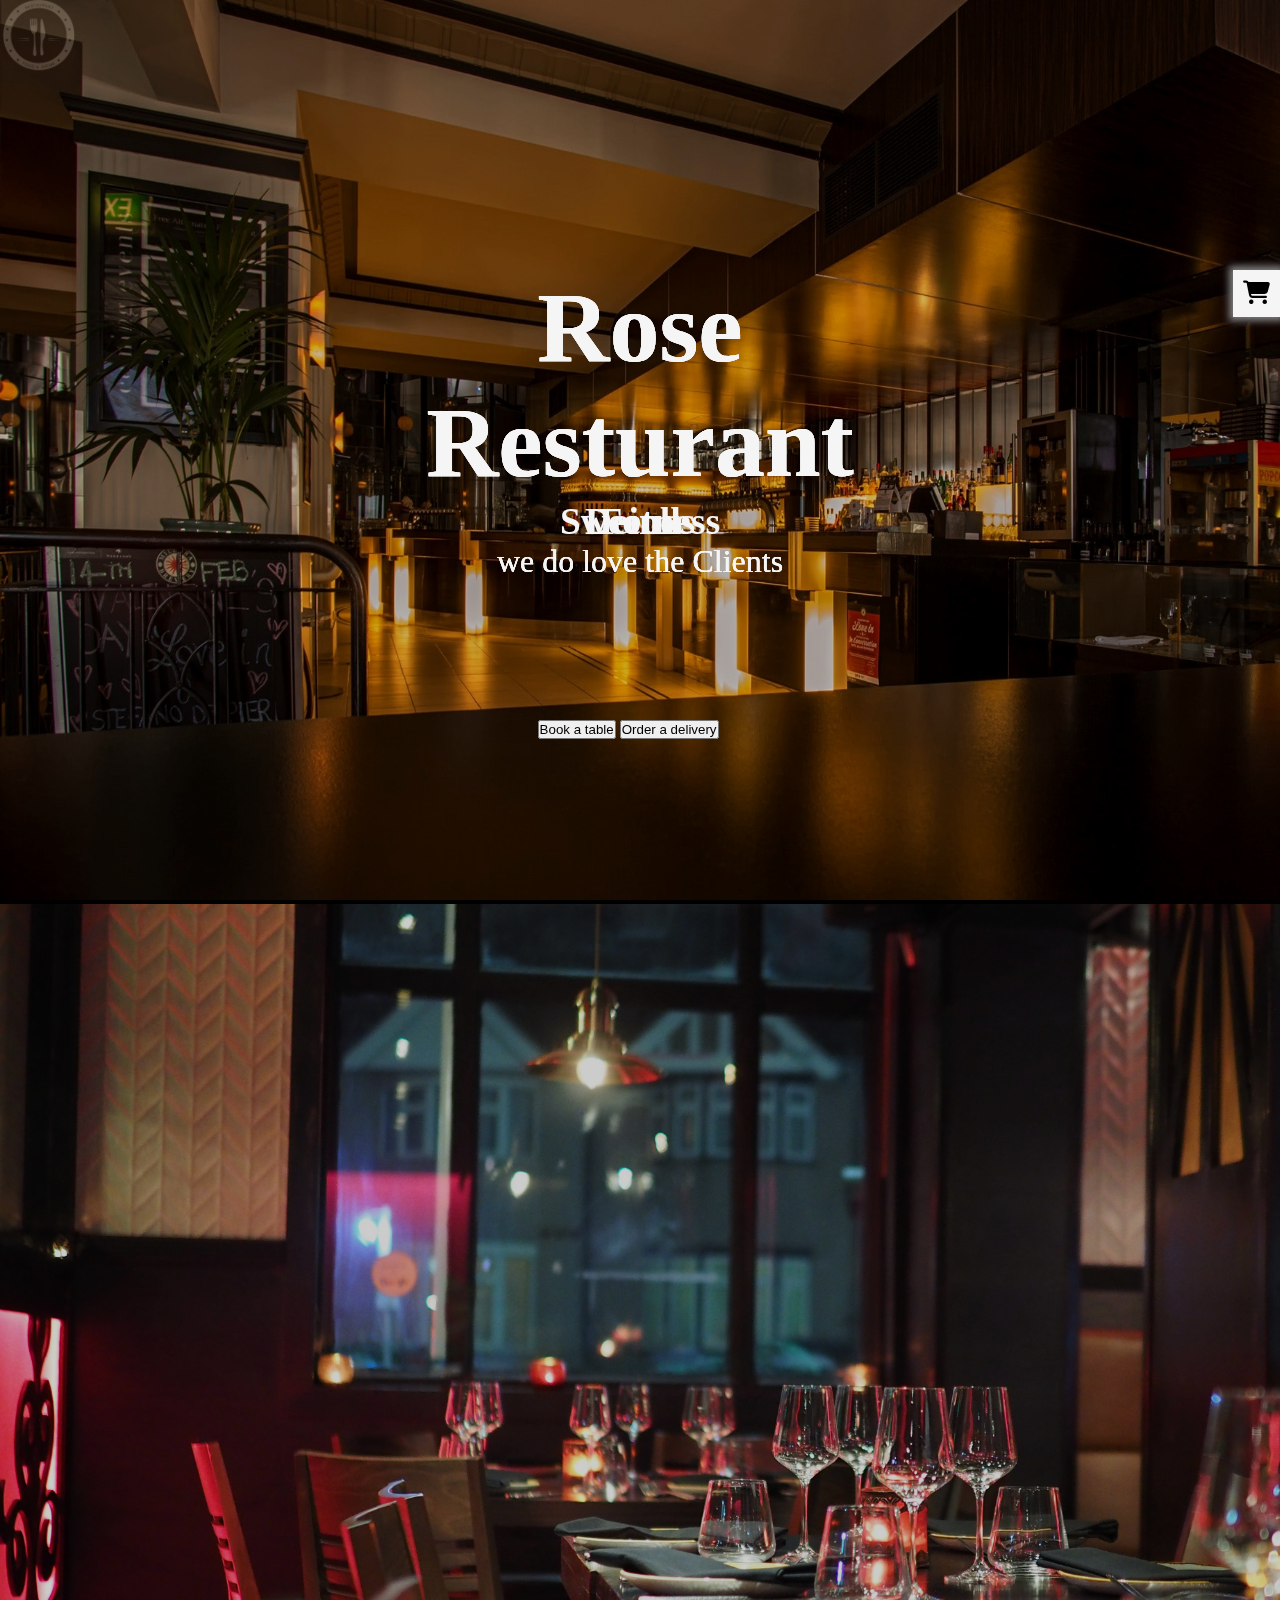
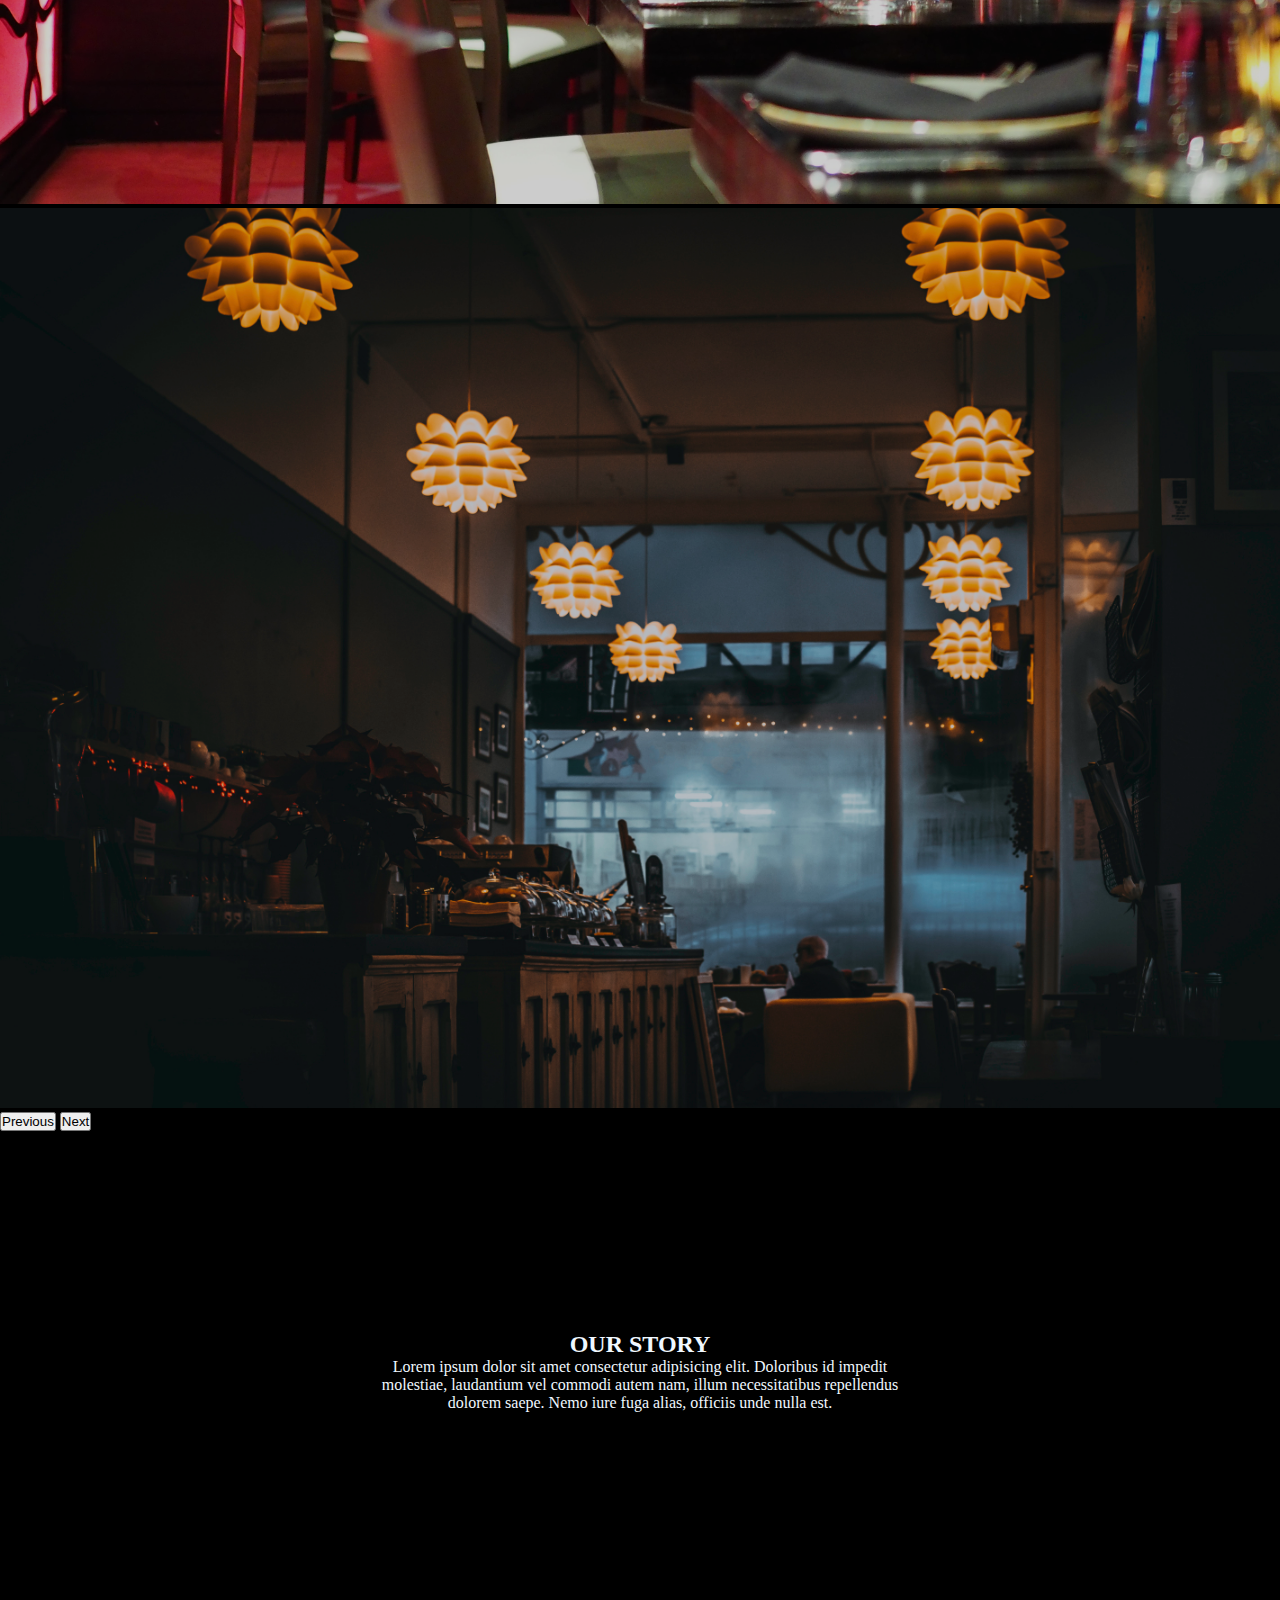
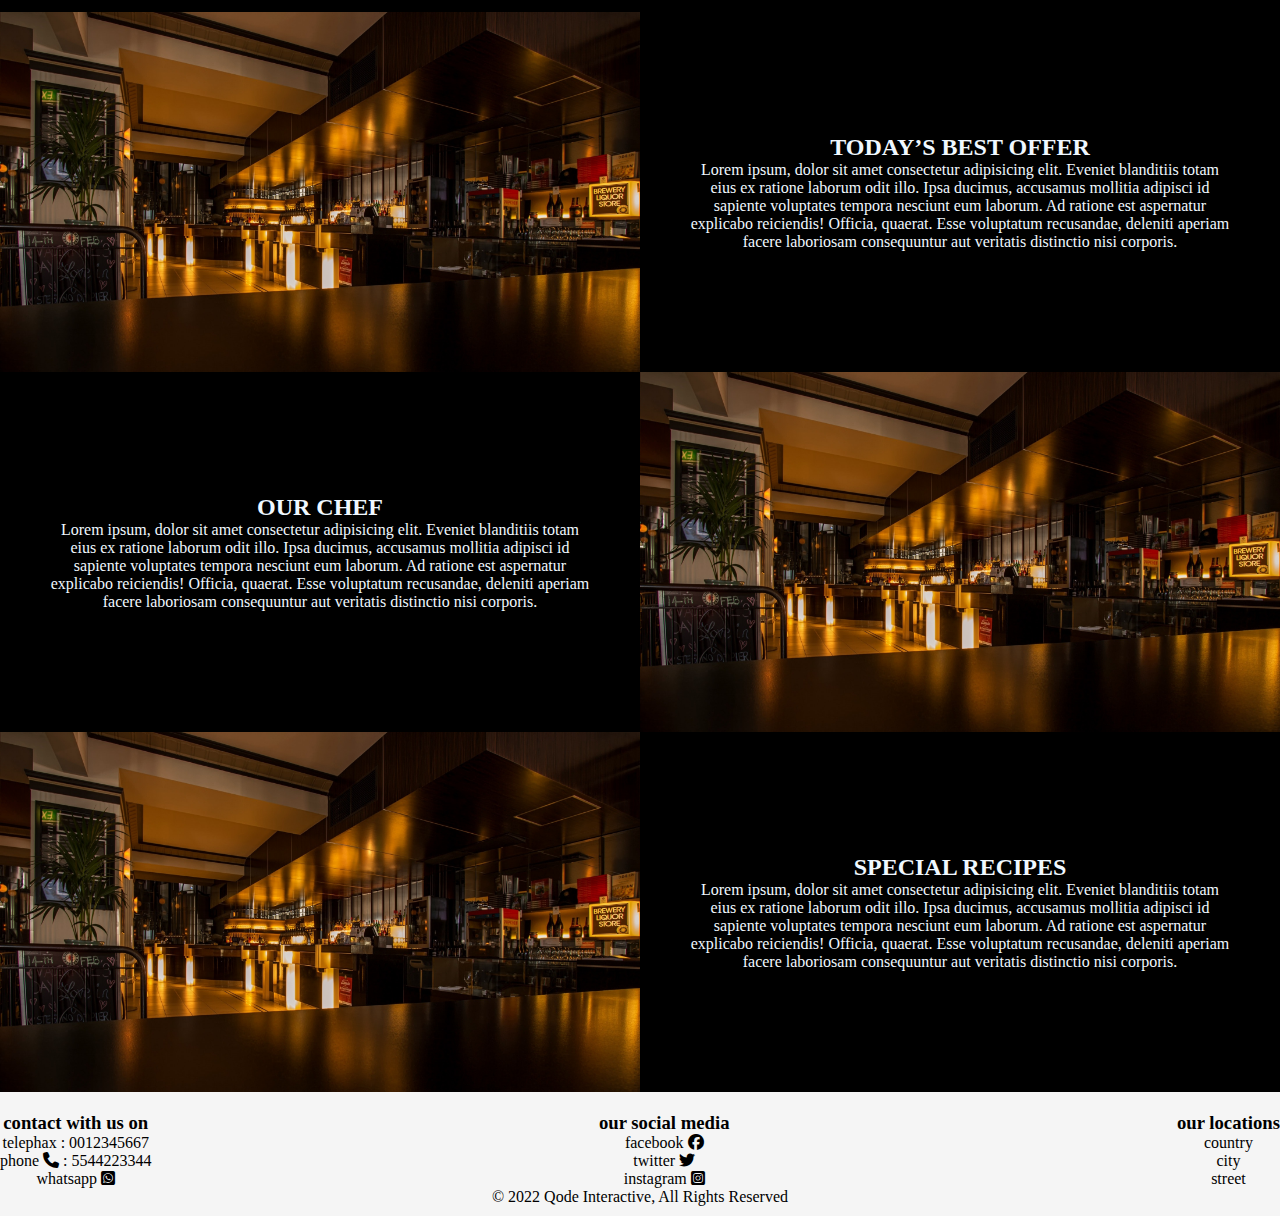
==== index.html @ e4565748 "dessert" ====
<!doctype html>
<html lang="en">
  <head>
    <meta charset="utf-8">
    <meta name="viewport" content="width=device-width, initial-scale=1">
    <title>Resturant</title>
    <link href="https://cdn.jsdelivr.net/npm/bootstrap@5.2.1/dist/css/bootstrap.min.css" rel="stylesheet" integrity="sha384-iYQeCzEYFbKjA/T2uDLTpkwGzCiq6soy8tYaI1GyVh/UjpbCx/TYkiZhlZB6+fzT" crossorigin="anonymous">
    <link rel="stylesheet" href="https://cdnjs.cloudflare.com/ajax/libs/font-awesome/6.2.0/css/all.min.css">
    <link rel="stylesheet" href="assets/css/Home page/style.css">
</head>
  <body>
    <div class="cart">
      <a href="cart.html"> <i class="fa-solid fa-cart-shopping"></i> </a>
      
    </div>
      <nav class="navbar sticky-top navbar-expand-lg bg-light text-dark ">
        <div class="container  ">
          <div class="container-sm d-flex  ">
            <div class="h-l ">
              <img src="images/logo.png" class="logoImg mx-3" alt="">
          <a class="navbar-brand" >Rose Resturant</a>
            </div>
          
          
          <div class="collapse navbar-collapse mx-5" id="navbarSupportedContent">
            <ul class="navbar-nav me-auto mb-2 mb-lg-0">
              <li class="nav-item">
                <a class="nav-link active" aria-current="page" href="#">Home</a>
              </li>
              <li class="nav-item">
                <a class="nav-link active" href="drinks.html">Drinks</a>
              </li>
              <li class="nav-item">
                <a class="nav-link active" href="deeserts.html">Desserts</a>
              </li>
              <li class="nav-item">
                <a class="nav-link active" href="#">Foods</a>
              </li>
            </ul>
            
          </div>
        </div>
        </div>
        
      </nav>
    <header>
      <div id="carouselExampleControls" class="carousel slide " data-bs-ride="carousel">
        <div class="carousel-inner">
          <div class="carousel-item active">
            <img src="assets/images/Home page/1.jpg" class="d-block w-100 header-image" alt="...">
            <div class="slide-p">
              <h2>Rose Resturant</h2>
            <h3>Food</h3>
            <p>we do love the Clients</p>
            </div>
            <form class="d-flex slide-input" >
              <button class="btn btn-dark mx-2 btn-lg mx-3" type="submit">Book a table</button>

              <button class="btn btn-dark btn-lg mx-3" type="submit">Order a delivery</button>
            </form>
            
          </div>
          <div class="carousel-item">
            <img src="assets/images/Home page/2.jpg" class="d-block w-100 header-image" alt="...">
            <div class="slide-p">
              <h2>Rose Resturant</h2>
              <h3>Deinks</h3>
              <p>we do love the Clients</p>
            </div>
            <form class="d-flex slide-input" >
              <button class="btn btn-dark mx-2 btn-lg mx-3" type="submit">Book a table</button>

              <button class="btn btn-dark btn-lg mx-3" type="submit">Order a delivery</button>
            </form>
          </div>
          <div class="carousel-item">
            <img src="assets/images/Home page/3.jpg" class="d-block w-100 header-image" alt="...">
            <div class="slide-p">
              <h2>Rose Resturant</h2>
              <h3>Sweetness</h3>
              <p>we do love the Clients</p>
            </div>
            <form class="d-flex slide-input" >
              <button class="btn btn-dark mx-3 btn-lg" type="submit">Book a table</button>

              <button class="btn btn-dark btn-lg mx-3" type="submit">Order a delivery</button>
            </form>
          </div>
        </div>
        <button class="carousel-control-prev" type="button" data-bs-target="#carouselExampleControls" data-bs-slide="prev">
          <span class="carousel-control-prev-icon" aria-hidden="true"></span>
          <span class="visually-hidden">Previous</span>
        </button>
        <button class="carousel-control-next" type="button" data-bs-target="#carouselExampleControls" data-bs-slide="next">
          <span class="carousel-control-next-icon" aria-hidden="true"></span>
          <span class="visually-hidden">Next</span>
        </button>
      </div>
    </header>
    <div class="about-us">
      <div class="about-us-p">
        <h2>OUR STORY</h2>
        <p>Lorem ipsum dolor sit amet consectetur adipisicing elit. Doloribus id impedit molestiae, laudantium vel commodi autem nam, illum necessitatibus repellendus dolorem saepe. Nemo iure fuga alias, officiis unde nulla est.</p>
      </div>
      <div class="about-us-items">
        <img src="assets/images/Home page/1.jpg" alt="">
        <div class="about-us-items-p">
          <h2>TODAY’S BEST OFFER</h2>
          <p>Lorem ipsum, dolor sit amet consectetur adipisicing elit. Eveniet blanditiis totam eius ex ratione laborum odit illo. Ipsa ducimus, accusamus mollitia adipisci id sapiente voluptates tempora nesciunt eum laborum. Ad ratione est aspernatur explicabo reiciendis! Officia, quaerat. Esse voluptatum recusandae, deleniti aperiam facere laboriosam consequuntur aut veritatis distinctio nisi corporis.</p>
        </div>
      </div>
      <div class="about-us-items">
        <div class="about-us-items-p">
          <h2>OUR CHEF</h2>
          <p>Lorem ipsum, dolor sit amet consectetur adipisicing elit. Eveniet blanditiis totam eius ex ratione laborum odit illo. Ipsa ducimus, accusamus mollitia adipisci id sapiente voluptates tempora nesciunt eum laborum. Ad ratione est aspernatur explicabo reiciendis! Officia, quaerat. Esse voluptatum recusandae, deleniti aperiam facere laboriosam consequuntur aut veritatis distinctio nisi corporis.</p>
        </div>
        <img src="assets/images/Home page/1.jpg" alt=""> 
      </div>
      <div class="about-us-items">
        <img src="assets/images/Home page/1.jpg" alt="">
        <div class="about-us-items-p">
          <h2>SPECIAL RECIPES</h2>
          <p>Lorem ipsum, dolor sit amet consectetur adipisicing elit. Eveniet blanditiis totam eius ex ratione laborum odit illo. Ipsa ducimus, accusamus mollitia adipisci id sapiente voluptates tempora nesciunt eum laborum. Ad ratione est aspernatur explicabo reiciendis! Officia, quaerat. Esse voluptatum recusandae, deleniti aperiam facere laboriosam consequuntur aut veritatis distinctio nisi corporis.</p>
        </div>
      </div>
      </div>
    </div>
    <footer class=" ">
      <div class="footer bg-light text-dark container-sm">
        <div class="our-info">
          <div class="contact-with">
            <ul>
              <h3>contact with us on</h3>
              <li>telephax : 0012345667  </li>
              <li>phone <i class="fa-solid fa-phone"></i> : 5544223344  </li>
              <li>whatsapp <i class="fa-brands fa-square-whatsapp"></i></li>
            </ul>
          </div>
          <div class="social-media">
             <h3>our social media</h3>
          <ul>
            <li> <a href="#">facebook <i class="fa-brands fa-facebook"></i> </a> </i></li>
            <li> <a href="#"> twitter <i class="fa-brands fa-twitter"></i> </a> </li>
            <li> <a href="#">instagram <i class="fa-brands fa-square-instagram"></i></a></li>
            
          </ul>
          </div>
  
          <div class="location">
            <h3>our locations</h3>
         <ul>
           <li>country</li>
           <li>city</li>
           <li>street</li>
         </ul>
         </div>
        </div>
        <div class="copy-rights">
          <p>&#169; 2022 Qode Interactive, All Rights Reserved</p>
        </div>
      </div>
      
    </footer>
    <script src="https://cdn.jsdelivr.net/npm/bootstrap@5.2.1/dist/js/bootstrap.bundle.min.js" integrity="sha384-u1OknCvxWvY5kfmNBILK2hRnQC3Pr17a+RTT6rIHI7NnikvbZlHgTPOOmMi466C8" crossorigin="anonymous"></script>
    <script src="assets/js/Home page/main.js"></script>
  </body>
</html>
---- assets/css/Home page/style.css ----
*{
    margin: 0;
    padding: 0;
   
}
ul {
    list-style-type: none;
}
body{
    background-color: black;
    color: aliceblue;
}
a{
    color: black;
    text-decoration: none;
}
a:hover{
    color: gray;
}
/* cart */
.cart{
    background-color:  whitesmoke;
    color:black ;
    font-size:x-large;
    position: fixed;
    top: 30%;
    right: 0%;
    z-index: 9999;
    box-shadow: 0px 0px 7px 4px gray;
    padding: 10px;
}

/* navbar  */
.logoImg{
    width: 6%;
}
.navbar{
    position: fixed;
    width: 100%;
}
.h-l{
    height: 70px;
    display: flex;
    align-items: center;
    font-size: 100px;
}
.navbar-brand{
    font-size: 35px;
}
.collapse{
    font-size: 20px;
}
/* header */
.header-image{
    background-size: cover;
    background-repeat: no-repeat;
    height: 100vh;
    opacity: .8;
}


.slide-p{
    position: absolute;
    top: 30%;
    left: 25%;
    width: 50%;
    text-align: center;
    font-size: xx-large;
    color:whitesmoke;
    
}
.slide-p h2{
    font-size: 100px;
}
.slide-input{
    position: absolute;
    top: 80%;
    left: 42%;
    
}
/* about us  */
.about-us-p{
    margin: 200px;
    display: flex;
    text-align: center;
    align-items: center;
    flex-direction: column;
}
.about-us-p p{
    width: 60%;
}
.about-us-items{
    display: flex;
    align-items: center;
    
    
}
.about-us-items img{
    width: 50%;
}
.about-us-items-p{
    width: 50%;
    text-align: center;
    padding-left: 50px;
    padding-right: 50px;
}
/* footer */
footer{
    background-color:whitesmoke;
    color: black;
    
}
.our-info{
    
    padding-top: 20px;
    display: flex;
    justify-content: space-between;
    text-align: center;

    
}
.copy-rights{
    text-align: center;
}
.copy-rights p{
    margin-bottom: 0rem;
    padding-bottom: 10px;
}
/* cart */
.cart-body{
    background-color: white;
    color: black;
   
}
.cart-header{
    display: flex;
    align-items: center;
    margin-top: 20px;
}
.head-page{
    text-align: center;

    
}
.your-order{
    background-color: rgb(238, 238, 238);
    width: 50%;
}
.price-pay{
    width: 50%;
}
.cart-back{
    font-size: xx-large;
    padding-right: 10px;
} 
.pay-way1 p{
margin: 0%;
margin-left: 3px;
}
.order-items{
    width: 50%;
    
}
.orderItem img{
width: 50%;
}
.orderItem p {
    width: 35%;
}

.orderItem {
    display: flex;
    flex-direction: column;
    align-items: center;
    border: 1px solid rgb(248, 248, 248);
    background-color: rgb(227, 227, 227);
    border-radius: 3%;
    margin-bottom: 15px;
    align-items: center;
}
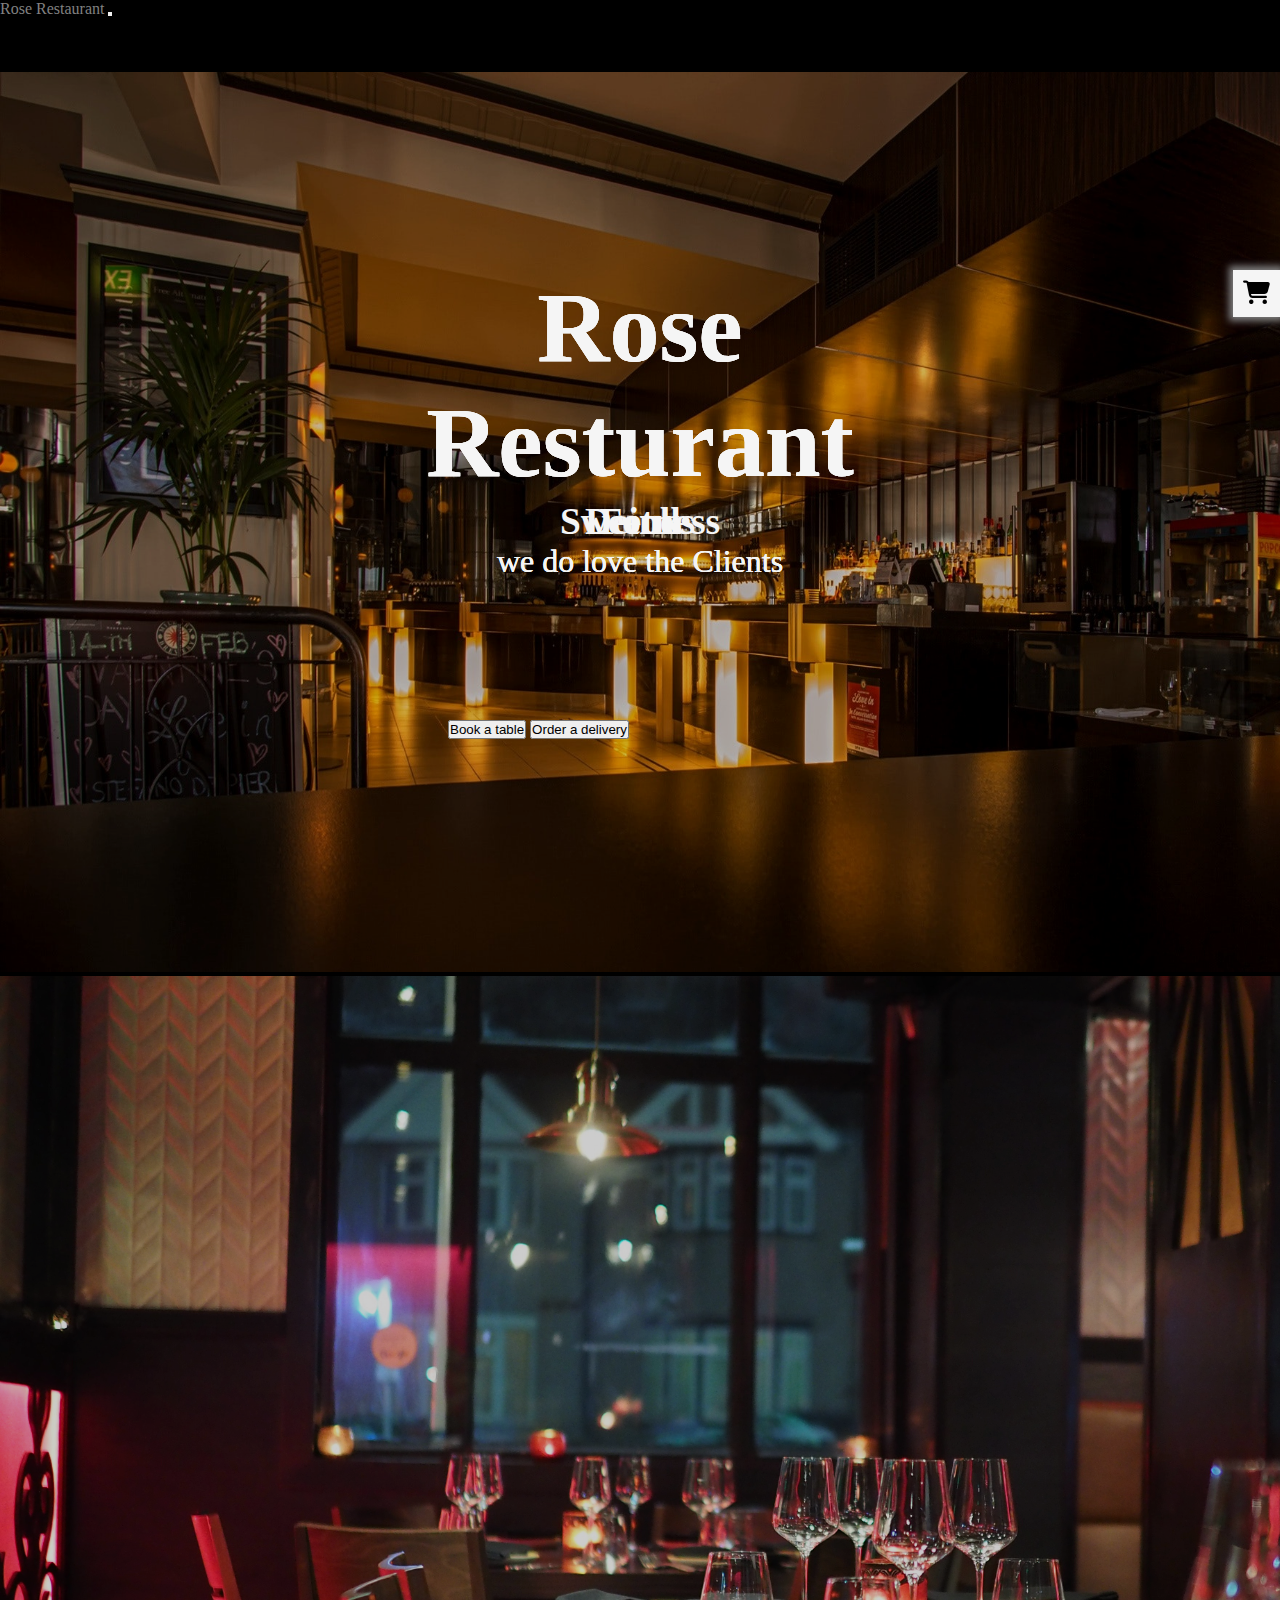
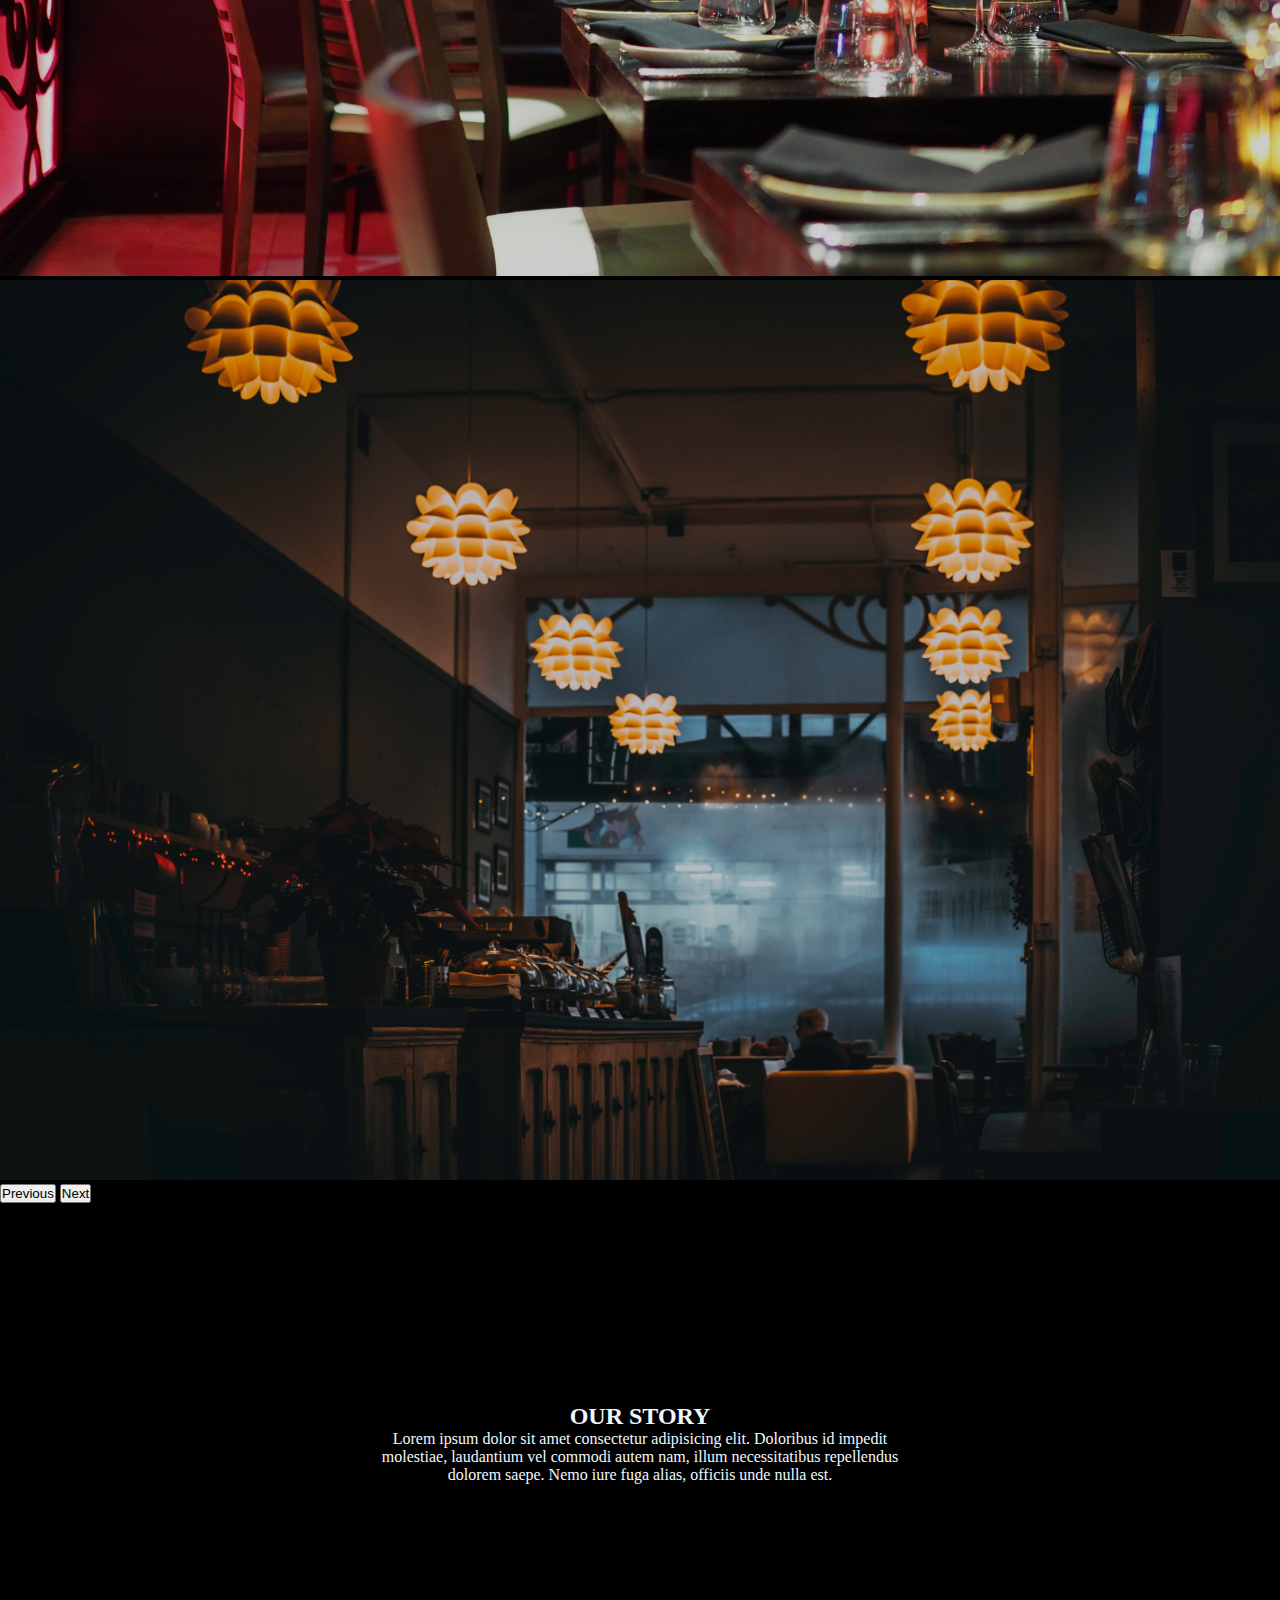
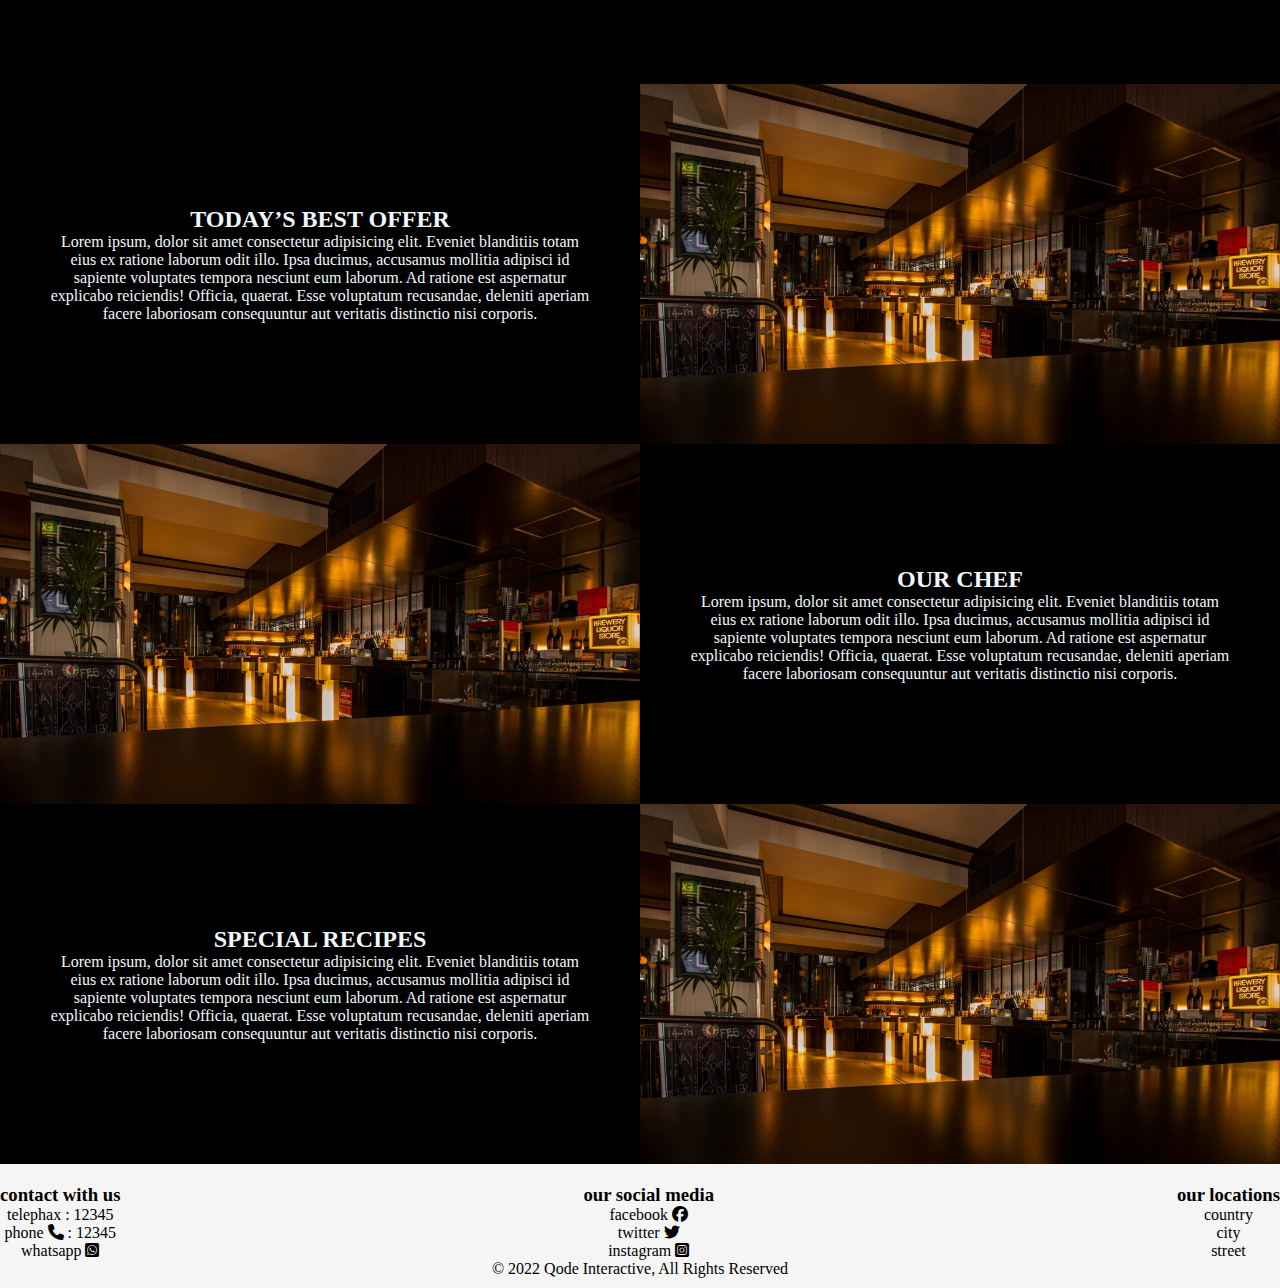
==== commit 71e3e274: "fixed home paje" ====
--- a/index.html
+++ b/index.html
@@ -13,36 +13,32 @@
       <a href="cart.html"> <i class="fa-solid fa-cart-shopping"></i> </a>
       
     </div>
-      <nav class="navbar sticky-top navbar-expand-lg bg-light text-dark ">
-        <div class="container  ">
-          <div class="container-sm d-flex  ">
-            <div class="h-l ">
-              <img src="images/logo.png" class="logoImg mx-3" alt="">
-          <a class="navbar-brand" >Rose Resturant</a>
-            </div>
-          
-          
-          <div class="collapse navbar-collapse mx-5" id="navbarSupportedContent">
-            <ul class="navbar-nav me-auto mb-2 mb-lg-0">
-              <li class="nav-item">
-                <a class="nav-link active" aria-current="page" href="#">Home</a>
-              </li>
-              <li class="nav-item">
-                <a class="nav-link active" href="drinks.html">Drinks</a>
-              </li>
-              <li class="nav-item">
-                <a class="nav-link active" href="deeserts.html">Desserts</a>
-              </li>
-              <li class="nav-item">
-                <a class="nav-link active" href="#">Foods</a>
-              </li>
-            </ul>
-            
+    <nav class="navbar navbar-expand-lg fixed-top bg-light">
+      <div class="container">
+        <a class="navbar-brand" href="#">Rose Restaurant</a>
+        <button class="navbar-toggler  " type="button" data-bs-toggle="collapse" data-bs-target="#navbarSupportedContent" aria-controls="navbarSupportedContent" aria-expanded="false" aria-label="Toggle navigation">
+          <div class="navbar-toggler-myicon">
+            <span class="line"></span>
+            <span class="line"></span>
+            <span class="line"></span>
           </div>
+        </button>
+        <div class="collapse navbar-collapse" id="navbarSupportedContent">
+          <ul class="navbar-nav ms-auto mb-2 mb-lg-0">
+            <li class="nav-item">
+              <a class="nav-link active" aria-current="page" href="drinks.html">Drinks</a>
+            </li>
+            <li class="nav-item">
+              <a class="nav-link active" aria-current="page" href="#">Food</a>
+            </li>
+            <li class="nav-item">
+              <a class="nav-link active" aria-current="page" href="#">Dessert</a>
+            </li>
+          </ul>
         </div>
-        </div>
+      </div>
+    </nav>
         
-      </nav>
     <header>
       <div id="carouselExampleControls" class="carousel slide " data-bs-ride="carousel">
         <div class="carousel-inner">
@@ -50,13 +46,13 @@
             <img src="assets/images/Home page/1.jpg" class="d-block w-100 header-image" alt="...">
             <div class="slide-p">
               <h2>Rose Resturant</h2>
-            <h3>Food</h3>
-            <p>we do love the Clients</p>
+              <h3>Food</h3>
+              <p>we do love the Clients</p>
             </div>
             <form class="d-flex slide-input" >
-              <button class="btn btn-dark mx-2 btn-lg mx-3" type="submit">Book a table</button>
+              <button class="btn btn-warning mx-2 btn-lg mx-3 slideBtn" type="submit">Book a table</button>
 
-              <button class="btn btn-dark btn-lg mx-3" type="submit">Order a delivery</button>
+              <button class="btn btn-warning btn-lg mx-3 slideBtn" type="submit">Order a delivery</button>
             </form>
             
           </div>
@@ -68,9 +64,9 @@
               <p>we do love the Clients</p>
             </div>
             <form class="d-flex slide-input" >
-              <button class="btn btn-dark mx-2 btn-lg mx-3" type="submit">Book a table</button>
+              <button class="btn btn-warning mx-2 btn-lg mx-3 slideBtn" type="submit">Book a table</button>
 
-              <button class="btn btn-dark btn-lg mx-3" type="submit">Order a delivery</button>
+              <button class="btn btn-warning btn-lg mx-3 slideBtn" type="submit">Order a delivery</button>
             </form>
           </div>
           <div class="carousel-item">
@@ -81,9 +77,9 @@
               <p>we do love the Clients</p>
             </div>
             <form class="d-flex slide-input" >
-              <button class="btn btn-dark mx-3 btn-lg" type="submit">Book a table</button>
+              <button class="btn btn-warning mx-3 btn-lg slideBtn" type="submit">Book a table</button>
 
-              <button class="btn btn-dark btn-lg mx-3" type="submit">Order a delivery</button>
+              <button class="btn btn-warning btn-lg mx-3 slideBtn" type="submit">Order a delivery</button>
             </form>
           </div>
         </div>
@@ -97,43 +93,52 @@
         </button>
       </div>
     </header>
-    <div class="about-us">
+
+    <section>
+
+    </section>
+
+    <section class="about-us">
       <div class="about-us-p">
         <h2>OUR STORY</h2>
         <p>Lorem ipsum dolor sit amet consectetur adipisicing elit. Doloribus id impedit molestiae, laudantium vel commodi autem nam, illum necessitatibus repellendus dolorem saepe. Nemo iure fuga alias, officiis unde nulla est.</p>
       </div>
       <div class="about-us-items">
-        <img src="assets/images/Home page/1.jpg" alt="">
+        
         <div class="about-us-items-p">
           <h2>TODAY’S BEST OFFER</h2>
           <p>Lorem ipsum, dolor sit amet consectetur adipisicing elit. Eveniet blanditiis totam eius ex ratione laborum odit illo. Ipsa ducimus, accusamus mollitia adipisci id sapiente voluptates tempora nesciunt eum laborum. Ad ratione est aspernatur explicabo reiciendis! Officia, quaerat. Esse voluptatum recusandae, deleniti aperiam facere laboriosam consequuntur aut veritatis distinctio nisi corporis.</p>
+          
         </div>
+        <img src="assets/images/Home page/1.jpg" alt="">
       </div>
-      <div class="about-us-items">
+      <div class="about-us-items our-chef">
         <div class="about-us-items-p">
           <h2>OUR CHEF</h2>
           <p>Lorem ipsum, dolor sit amet consectetur adipisicing elit. Eveniet blanditiis totam eius ex ratione laborum odit illo. Ipsa ducimus, accusamus mollitia adipisci id sapiente voluptates tempora nesciunt eum laborum. Ad ratione est aspernatur explicabo reiciendis! Officia, quaerat. Esse voluptatum recusandae, deleniti aperiam facere laboriosam consequuntur aut veritatis distinctio nisi corporis.</p>
         </div>
         <img src="assets/images/Home page/1.jpg" alt=""> 
       </div>
-      <div class="about-us-items">
-        <img src="assets/images/Home page/1.jpg" alt="">
+      <div class="about-us-items ">
+        
         <div class="about-us-items-p">
           <h2>SPECIAL RECIPES</h2>
           <p>Lorem ipsum, dolor sit amet consectetur adipisicing elit. Eveniet blanditiis totam eius ex ratione laborum odit illo. Ipsa ducimus, accusamus mollitia adipisci id sapiente voluptates tempora nesciunt eum laborum. Ad ratione est aspernatur explicabo reiciendis! Officia, quaerat. Esse voluptatum recusandae, deleniti aperiam facere laboriosam consequuntur aut veritatis distinctio nisi corporis.</p>
+          
         </div>
+        <img src="assets/images/Home page/1.jpg" alt="">
       </div>
-      </div>
+      </section>
     </div>
     <footer class=" ">
       <div class="footer bg-light text-dark container-sm">
         <div class="our-info">
           <div class="contact-with">
             <ul>
-              <h3>contact with us on</h3>
-              <li>telephax : 0012345667  </li>
-              <li>phone <i class="fa-solid fa-phone"></i> : 5544223344  </li>
-              <li>whatsapp <i class="fa-brands fa-square-whatsapp"></i></li>
+              <h3>contact with us</h3>
+              <li>telephax : 12345  </li>
+              <li>phone <i class="fa-solid fa-phone"></i> : 12345  </li>
+              <li> <a href="#">whatsapp <i class="fa-brands fa-square-whatsapp"></i></a>  </li>
             </ul>
           </div>
           <div class="social-media">
@@ -158,8 +163,6 @@
         <div class="copy-rights">
           <p>&#169; 2022 Qode Interactive, All Rights Reserved</p>
         </div>
-      </div>
-      
     </footer>
     <script src="https://cdn.jsdelivr.net/npm/bootstrap@5.2.1/dist/js/bootstrap.bundle.min.js" integrity="sha384-u1OknCvxWvY5kfmNBILK2hRnQC3Pr17a+RTT6rIHI7NnikvbZlHgTPOOmMi466C8" crossorigin="anonymous"></script>
     <script src="assets/js/Home page/main.js"></script>
--- a/assets/css/Home page/style.css
+++ b/assets/css/Home page/style.css
@@ -15,7 +15,7 @@
     text-decoration: none;
 }
 a:hover{
-    color: gray;
+    color:gray;
 }
 /* cart */
 .cart{
@@ -31,24 +31,8 @@
 }
 
 /* navbar  */
-.logoImg{
-    width: 6%;
-}
-.navbar{
-    position: fixed;
-    width: 100%;
-}
-.h-l{
-    height: 70px;
-    display: flex;
-    align-items: center;
-    font-size: 100px;
-}
-.navbar-brand{
-    font-size: 35px;
-}
-.collapse{
-    font-size: 20px;
+.navbar-toggler{
+    color: black;
 }
 /* header */
 .header-image{
@@ -94,6 +78,9 @@
     align-items: center;
     
     
+}
+.our-chef{
+    flex-direction: row-reverse;
 }
 .about-us-items img{
     width: 50%;
@@ -179,3 +166,100 @@
     align-items: center;
 }
 
+/* media query */
+
+@media  screen and (min-width :320px) and (max-width:480px)  {
+    /* header */
+    .slide-p{
+        font-size: large;
+        top: 43%;
+    }
+    .slide-p h2{
+        font-size: x-large;
+    }
+    .slide-input{
+        left: 13%;
+        
+    }
+    .slideBtn{
+        font-size: small;
+        
+    }
+    /* end header */
+
+    /* start about us  */
+    .about-us-p{
+        width: 100%;
+        margin-left: 0px;
+    }
+    .about-us-items{
+        width: 100%;
+        display: block;
+    }
+    .about-us-items-p{
+        width: 100%;
+        padding: 0px;
+        margin: 0px;
+
+    }
+    .about-us-items img{
+        width: 100%;
+        padding: 0px;
+        margin: 0px;
+    }
+    /* end header  */
+    /* footer */
+
+    footer h3{
+        font-size: medium;
+    }
+    footer ul{
+        font-size: small;
+        padding: 0px;
+    }
+
+    .contact-with{
+        width: 33%;
+    }
+    .contact-with h3{
+        width: 100%;
+    }
+    .contact-with ul{
+        margin: 0px;
+        padding: 0px;
+       }
+    .social-media{
+        width: 33%;
+    }
+    .location{
+        width: 33%;
+    }
+}
+
+@media  screen and (min-width :481px) and (max-width:834px){
+    /* header */
+    .slide-p{
+        top: 40%;
+    }
+    
+    .slide-p h2{
+        font-size: 55px;
+    }
+    .slide-input{
+        left: 25%;
+    }
+    /* end header */
+
+    /* start about us  */
+    .about-us-p{
+        margin: 100px;
+    }
+    /* end about us  */ 
+}
+
+@media  screen and (min-width :831px) and (max-width:1280px){
+    .slide-input{
+        left: 35%;
+    }
+
+}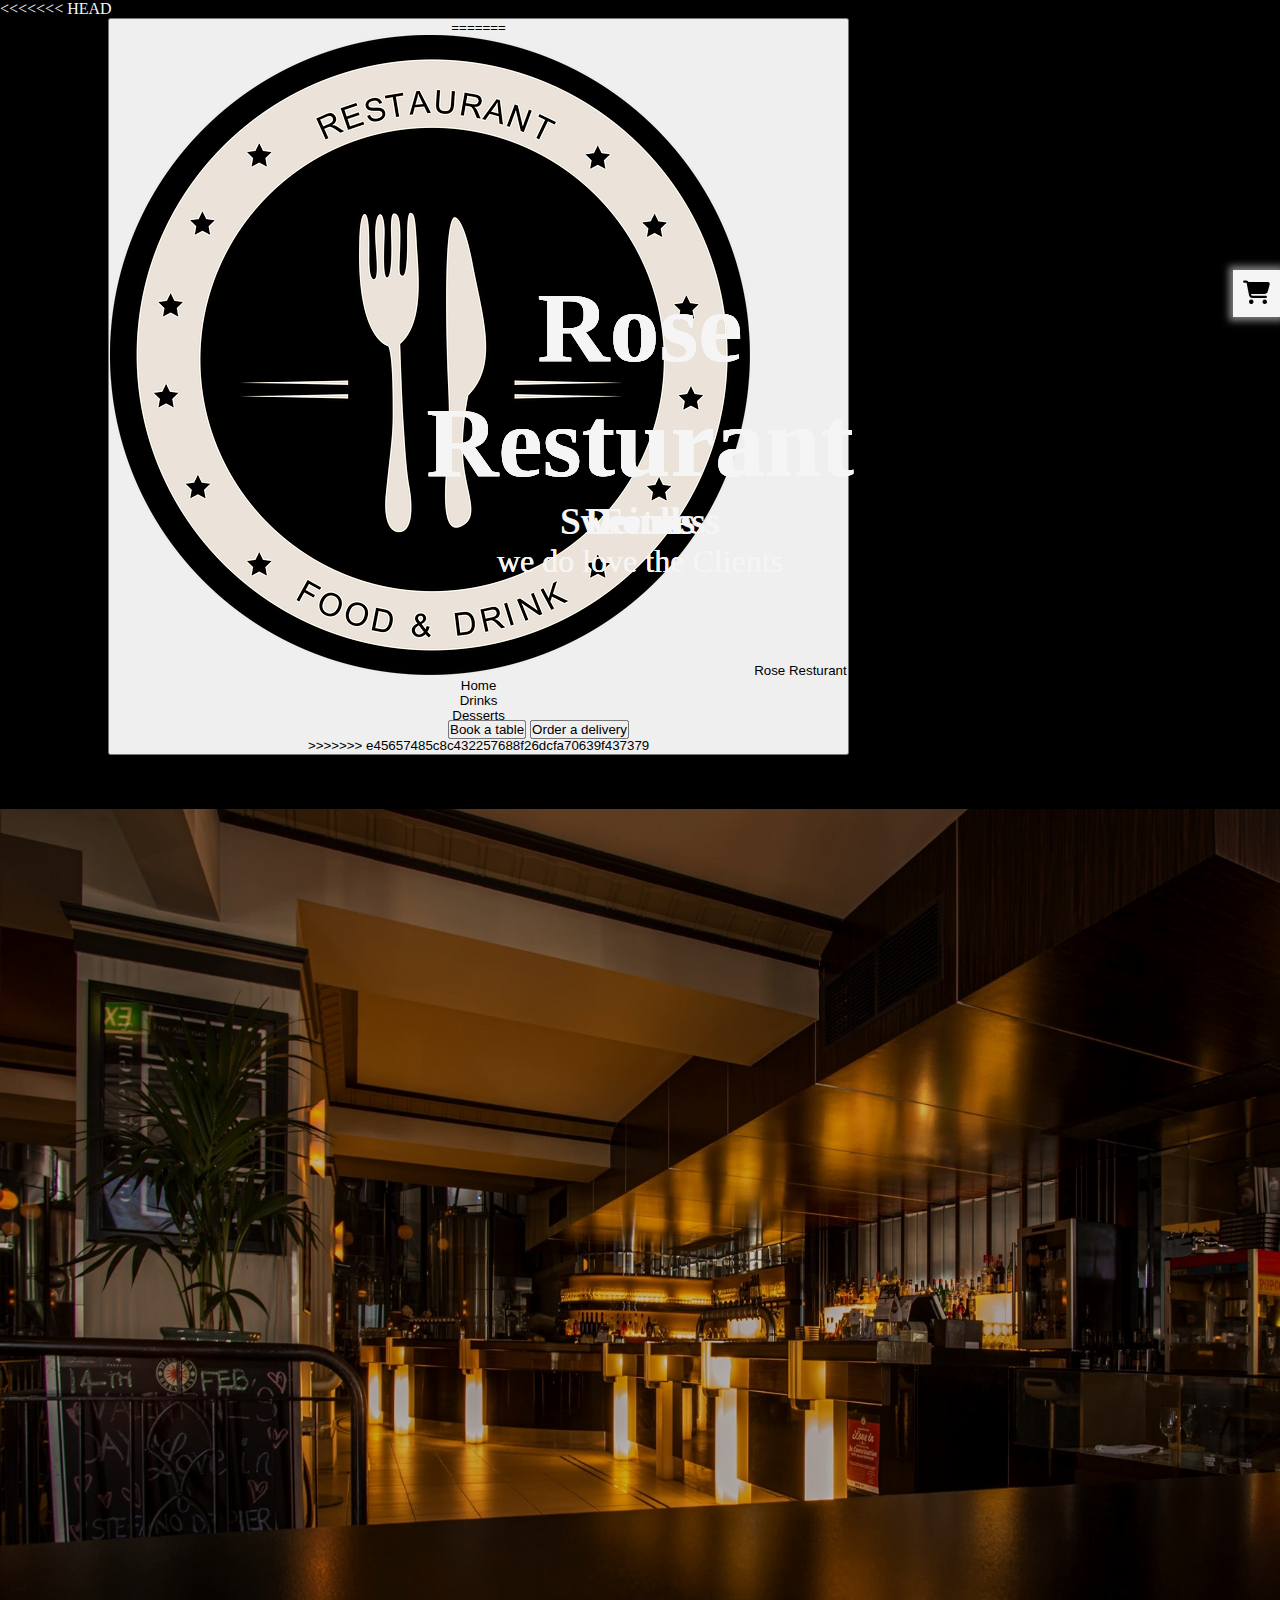
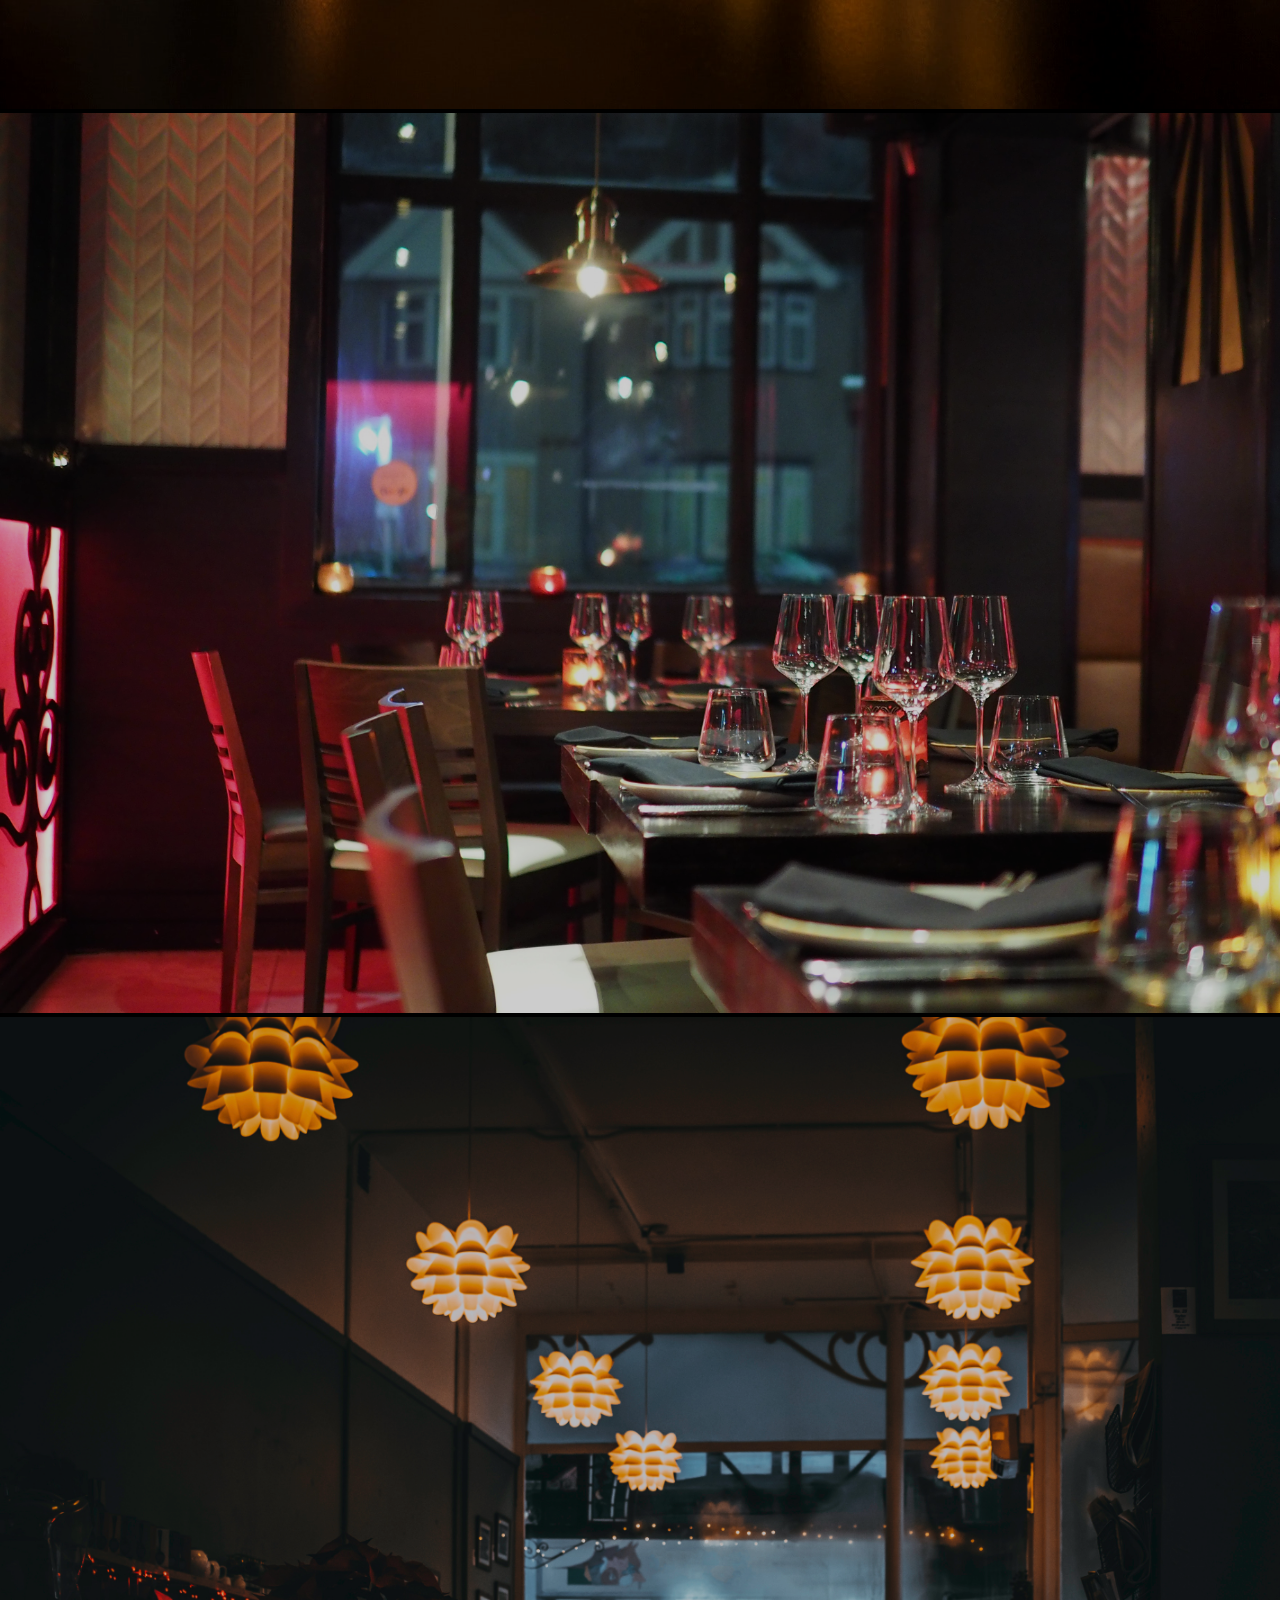
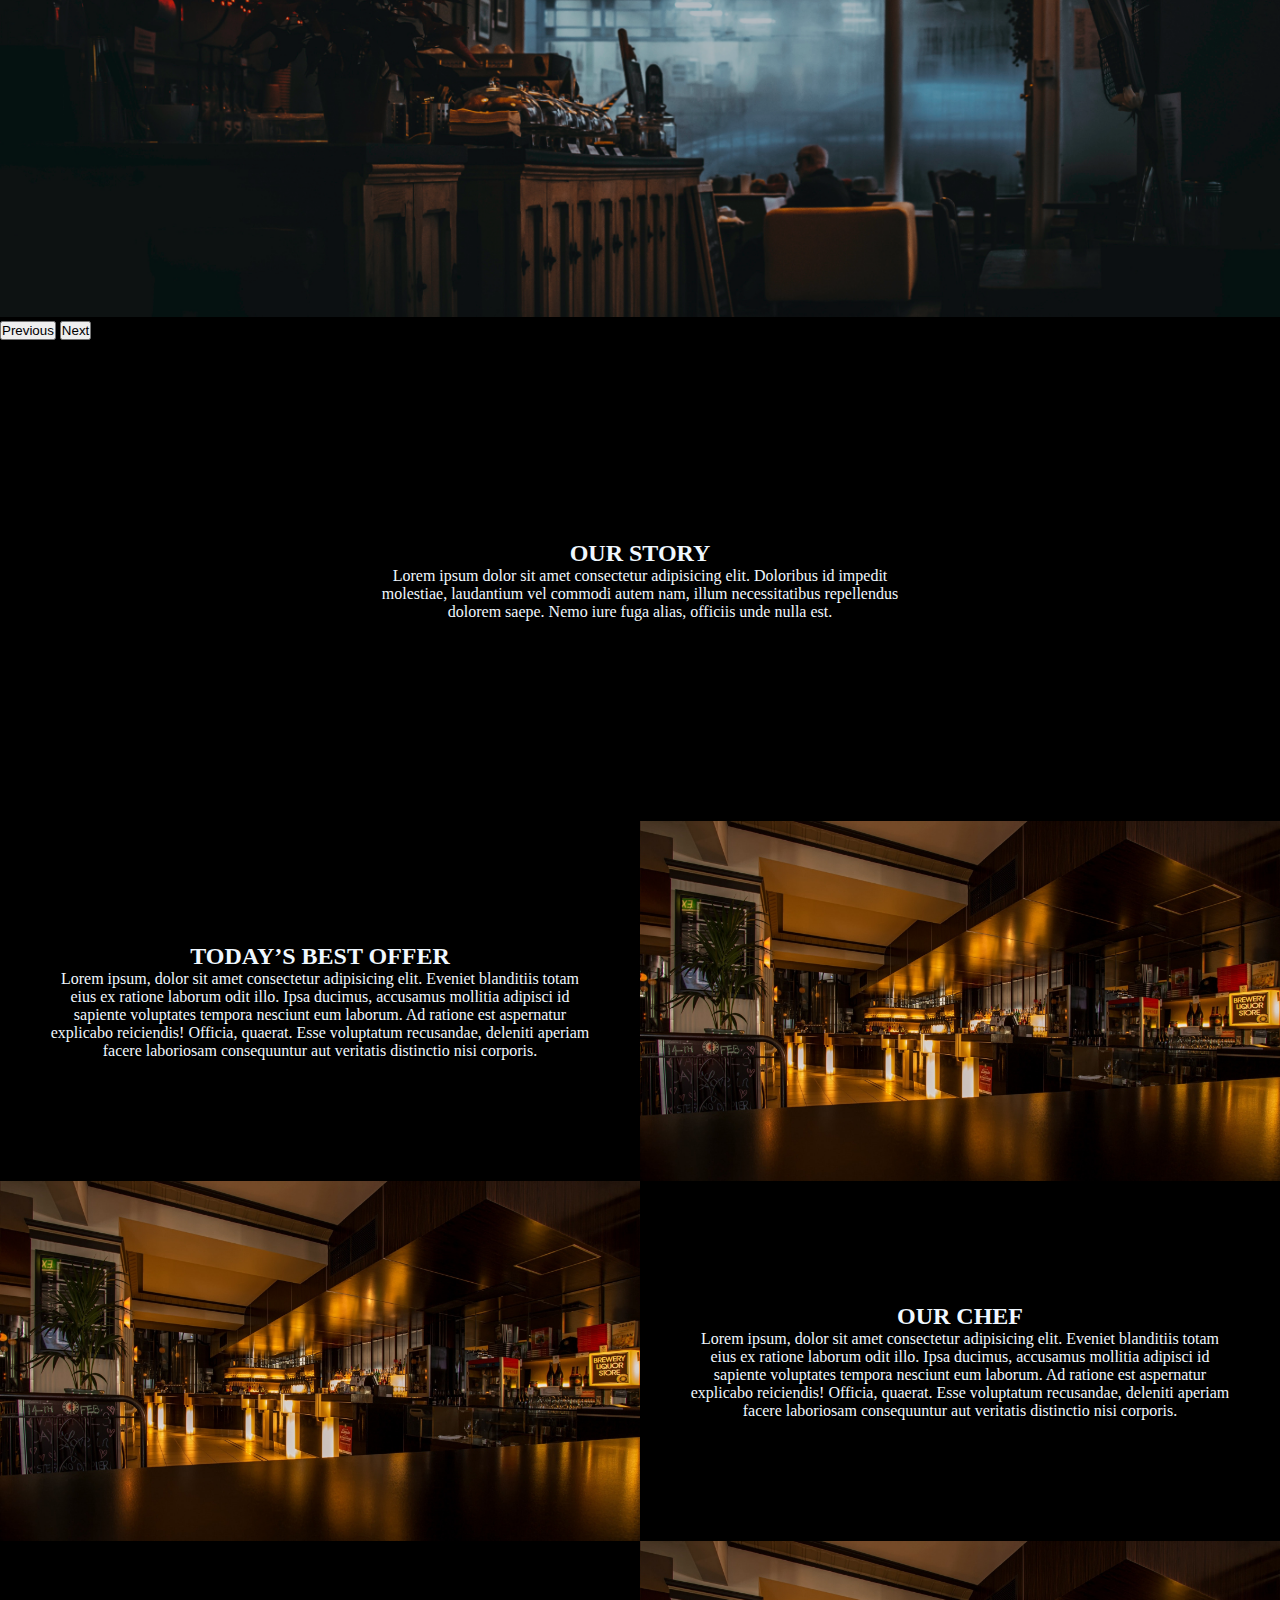
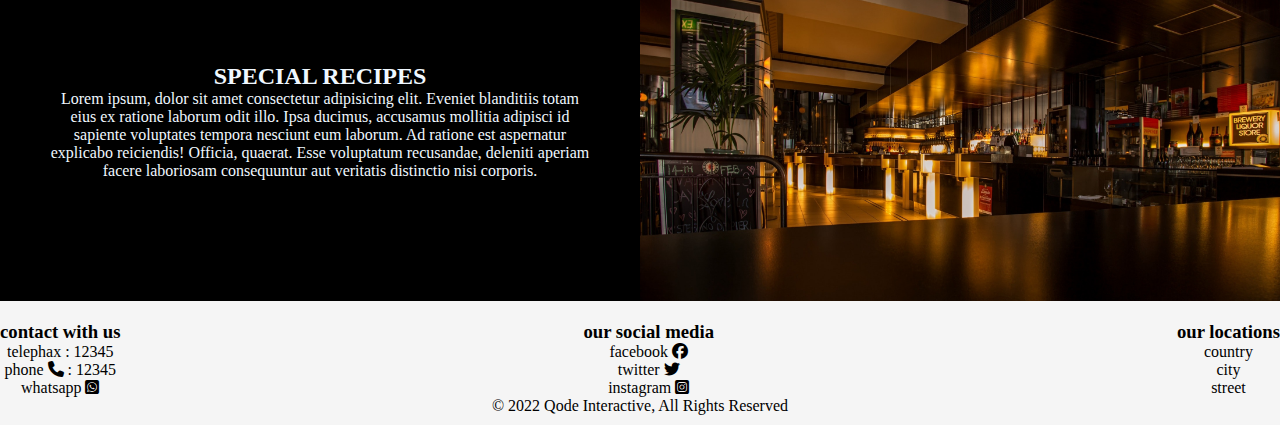
==== commit 434ffe4c: "Merge branch 'main' of https://github.com/Momen-Ajarmah/Rose-Resturant" ====
--- a/index.html
+++ b/index.html
@@ -13,6 +13,7 @@
       <a href="cart.html"> <i class="fa-solid fa-cart-shopping"></i> </a>
       
     </div>
+<<<<<<< HEAD
     <nav class="navbar navbar-expand-lg fixed-top bg-light">
       <div class="container">
         <a class="navbar-brand" href="#">Rose Restaurant</a>
@@ -21,6 +22,33 @@
             <span class="line"></span>
             <span class="line"></span>
             <span class="line"></span>
+=======
+      <nav class="navbar sticky-top navbar-expand-lg bg-light text-dark ">
+        <div class="container  ">
+          <div class="container-sm d-flex  ">
+            <div class="h-l ">
+              <img src="images/logo.png" class="logoImg mx-3" alt="">
+          <a class="navbar-brand" >Rose Resturant</a>
+            </div>
+          
+          
+          <div class="collapse navbar-collapse mx-5" id="navbarSupportedContent">
+            <ul class="navbar-nav me-auto mb-2 mb-lg-0">
+              <li class="nav-item">
+                <a class="nav-link active" aria-current="page" href="#">Home</a>
+              </li>
+              <li class="nav-item">
+                <a class="nav-link active" href="drinks.html">Drinks</a>
+              </li>
+              <li class="nav-item">
+                <a class="nav-link active" href="deeserts.html">Desserts</a>
+              </li>
+              <li class="nav-item">
+                <a class="nav-link active" href="#">Foods</a>
+              </li>
+            </ul>
+            
+>>>>>>> e45657485c8c432257688f26dcfa70639f437379
           </div>
         </button>
         <div class="collapse navbar-collapse" id="navbarSupportedContent">
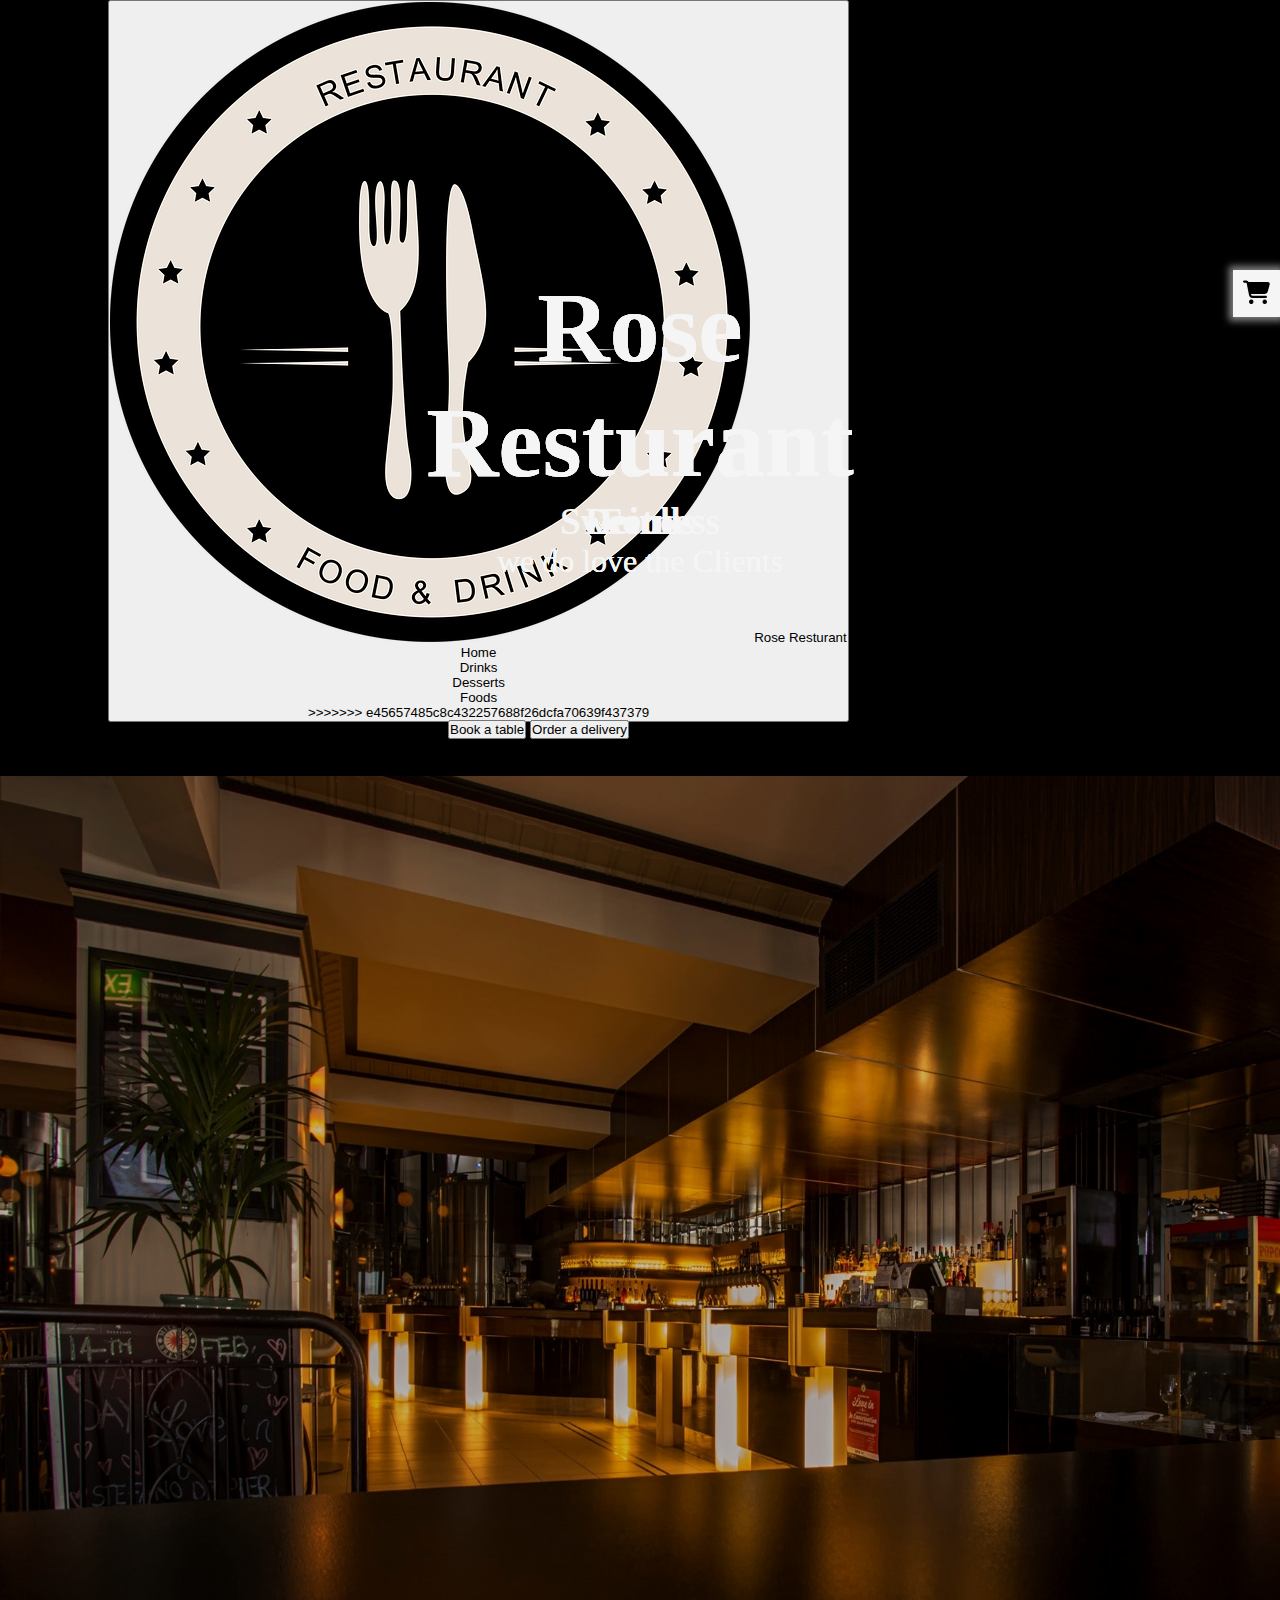
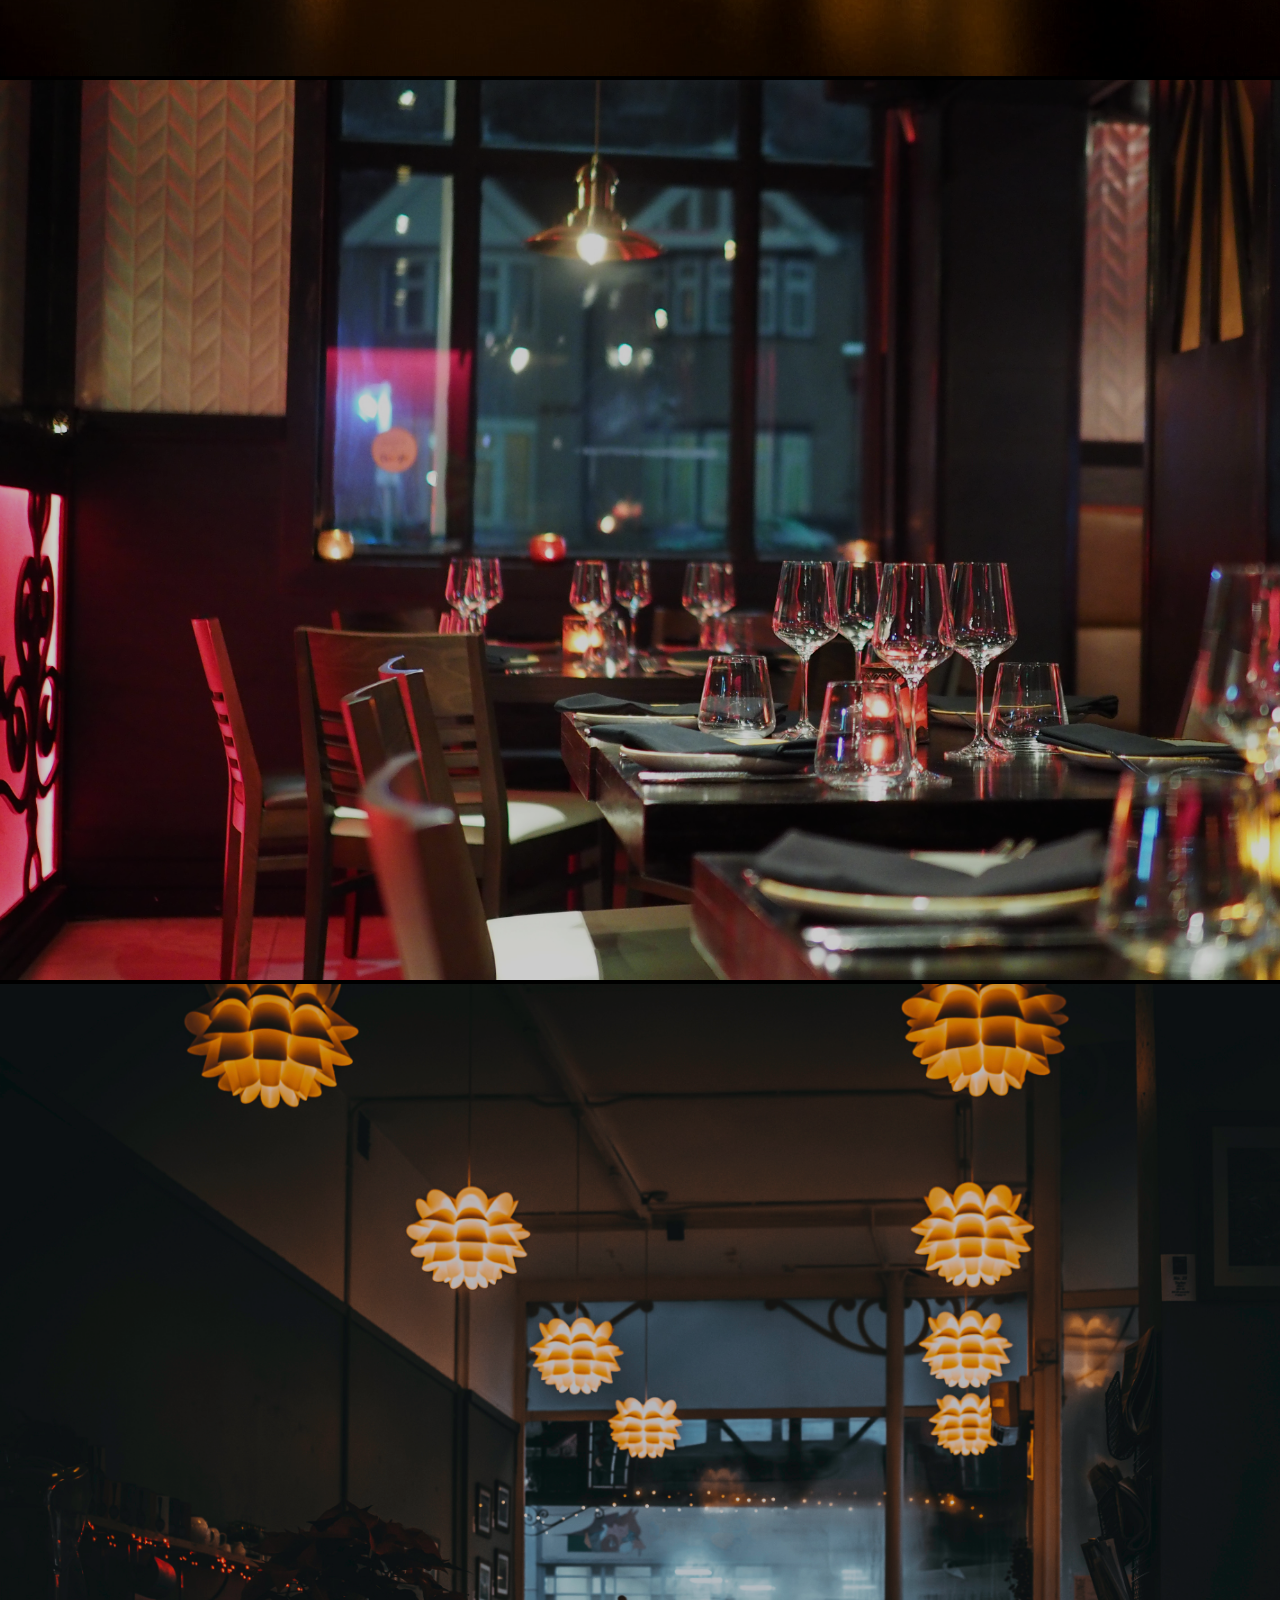
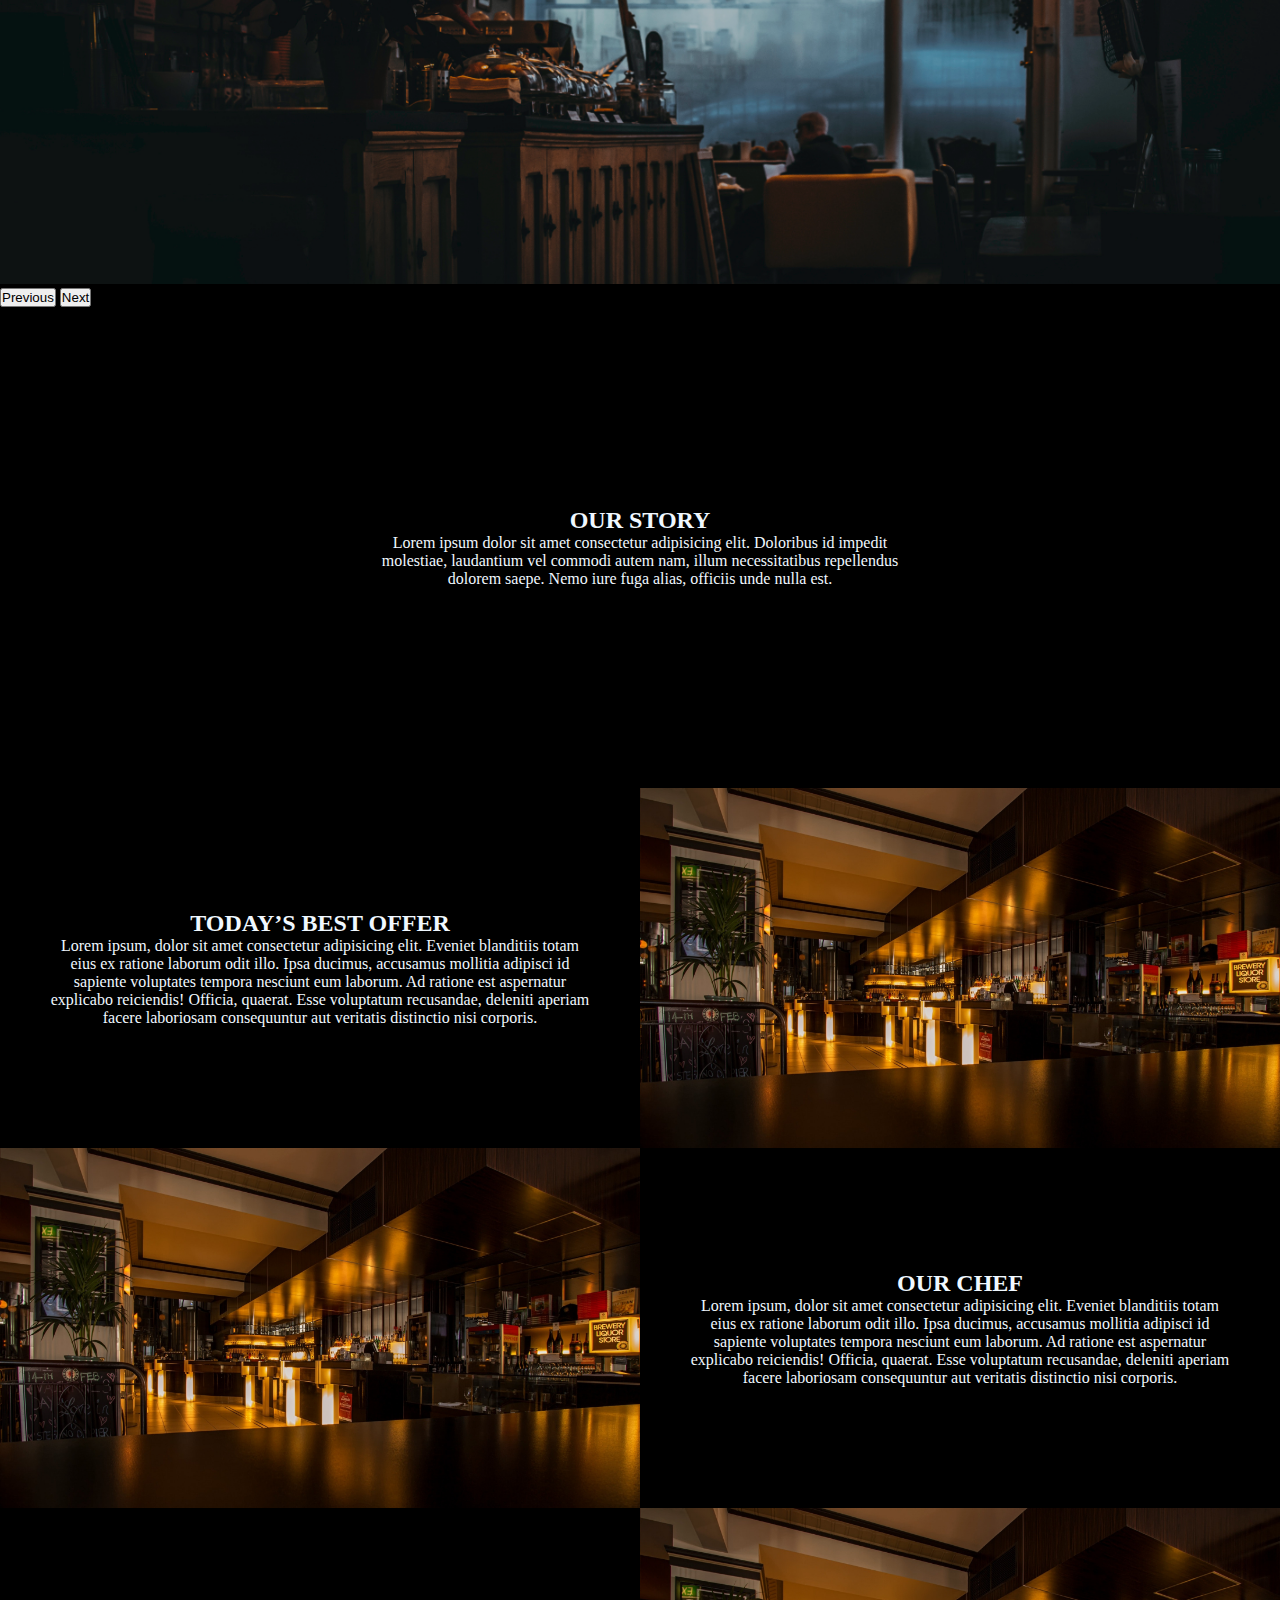
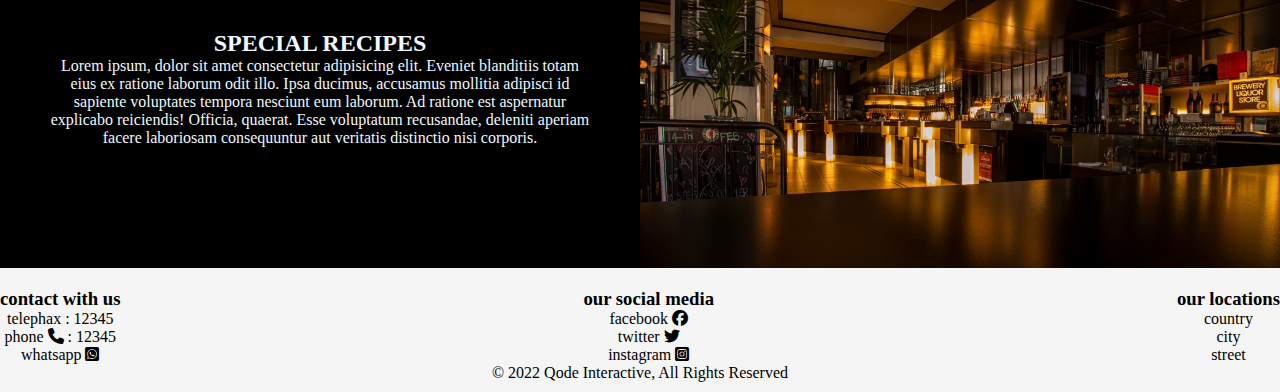
==== commit c0820e20: "removed extra files" ====
--- a/index.html
+++ b/index.html
@@ -13,7 +13,7 @@
       <a href="cart.html"> <i class="fa-solid fa-cart-shopping"></i> </a>
       
     </div>
-<<<<<<< HEAD
+
     <nav class="navbar navbar-expand-lg fixed-top bg-light">
       <div class="container">
         <a class="navbar-brand" href="#">Rose Restaurant</a>
@@ -22,7 +22,7 @@
             <span class="line"></span>
             <span class="line"></span>
             <span class="line"></span>
-=======
+
       <nav class="navbar sticky-top navbar-expand-lg bg-light text-dark ">
         <div class="container  ">
           <div class="container-sm d-flex  ">
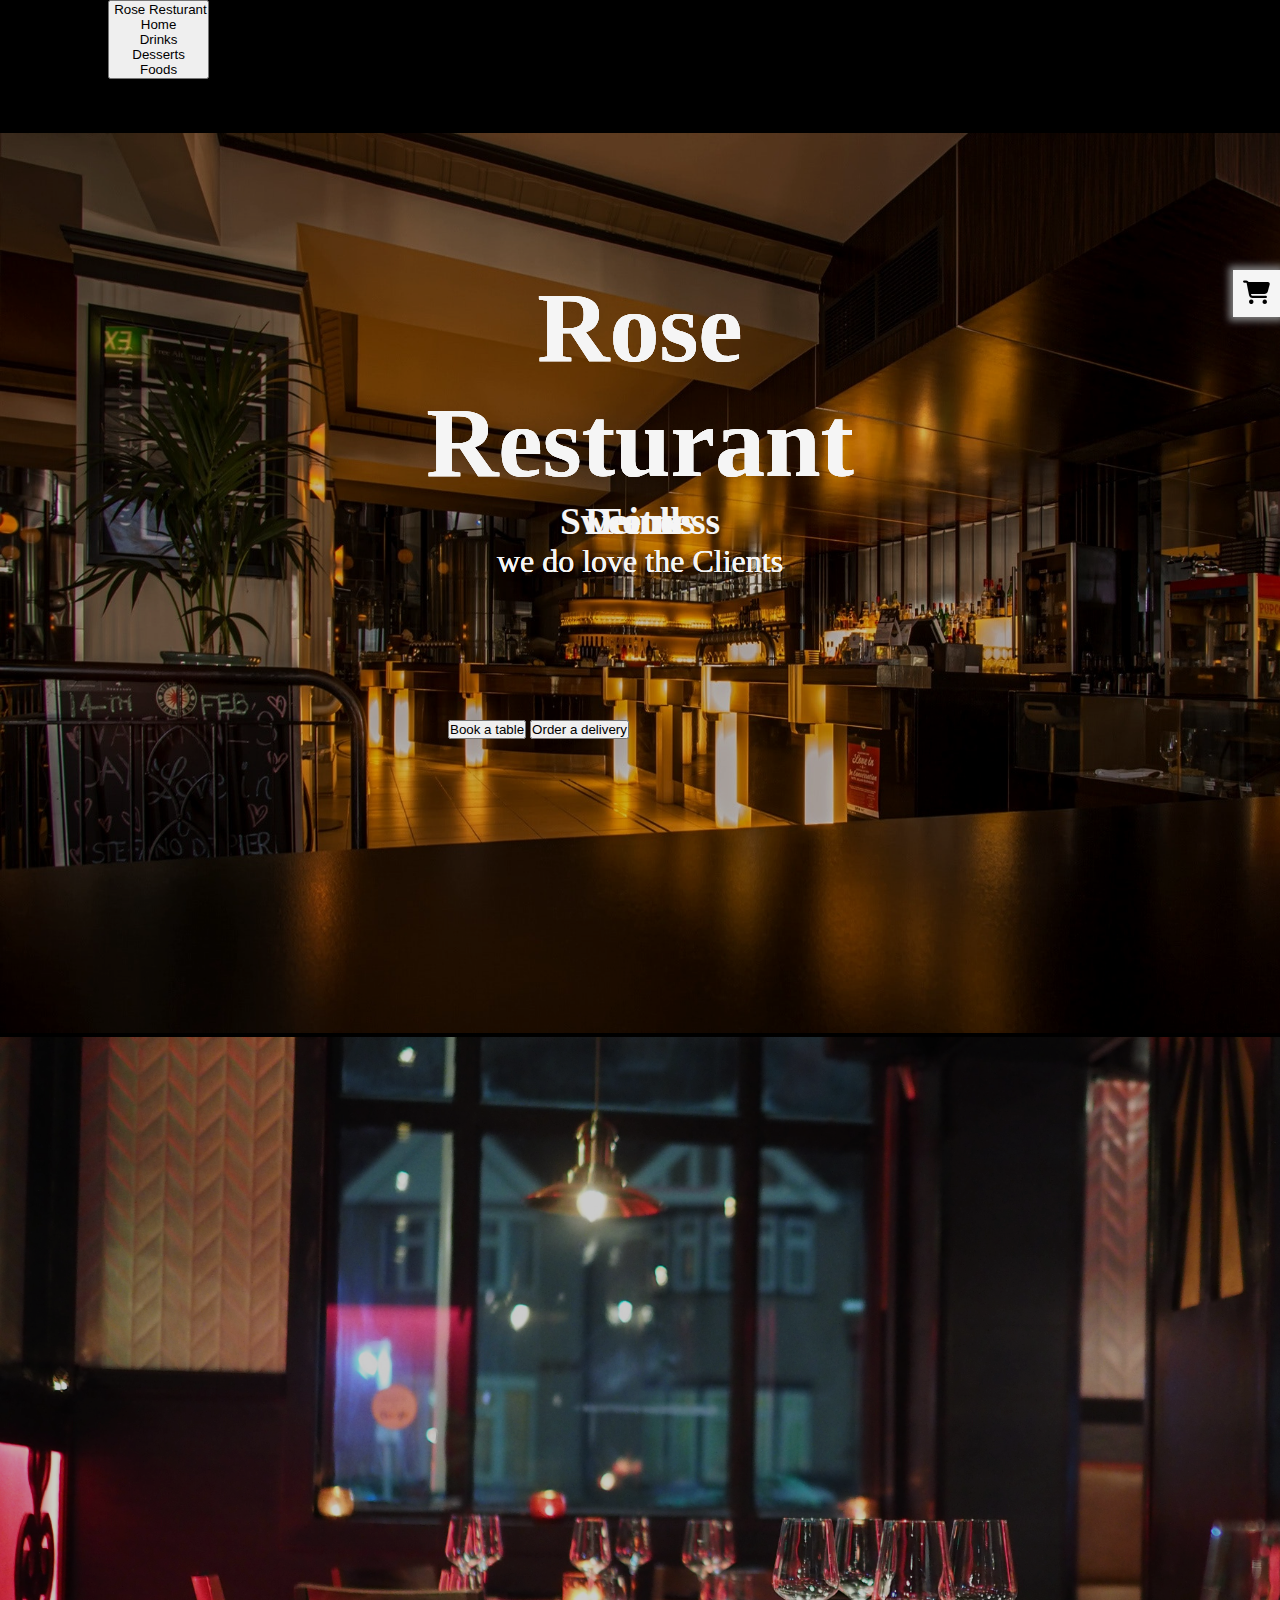
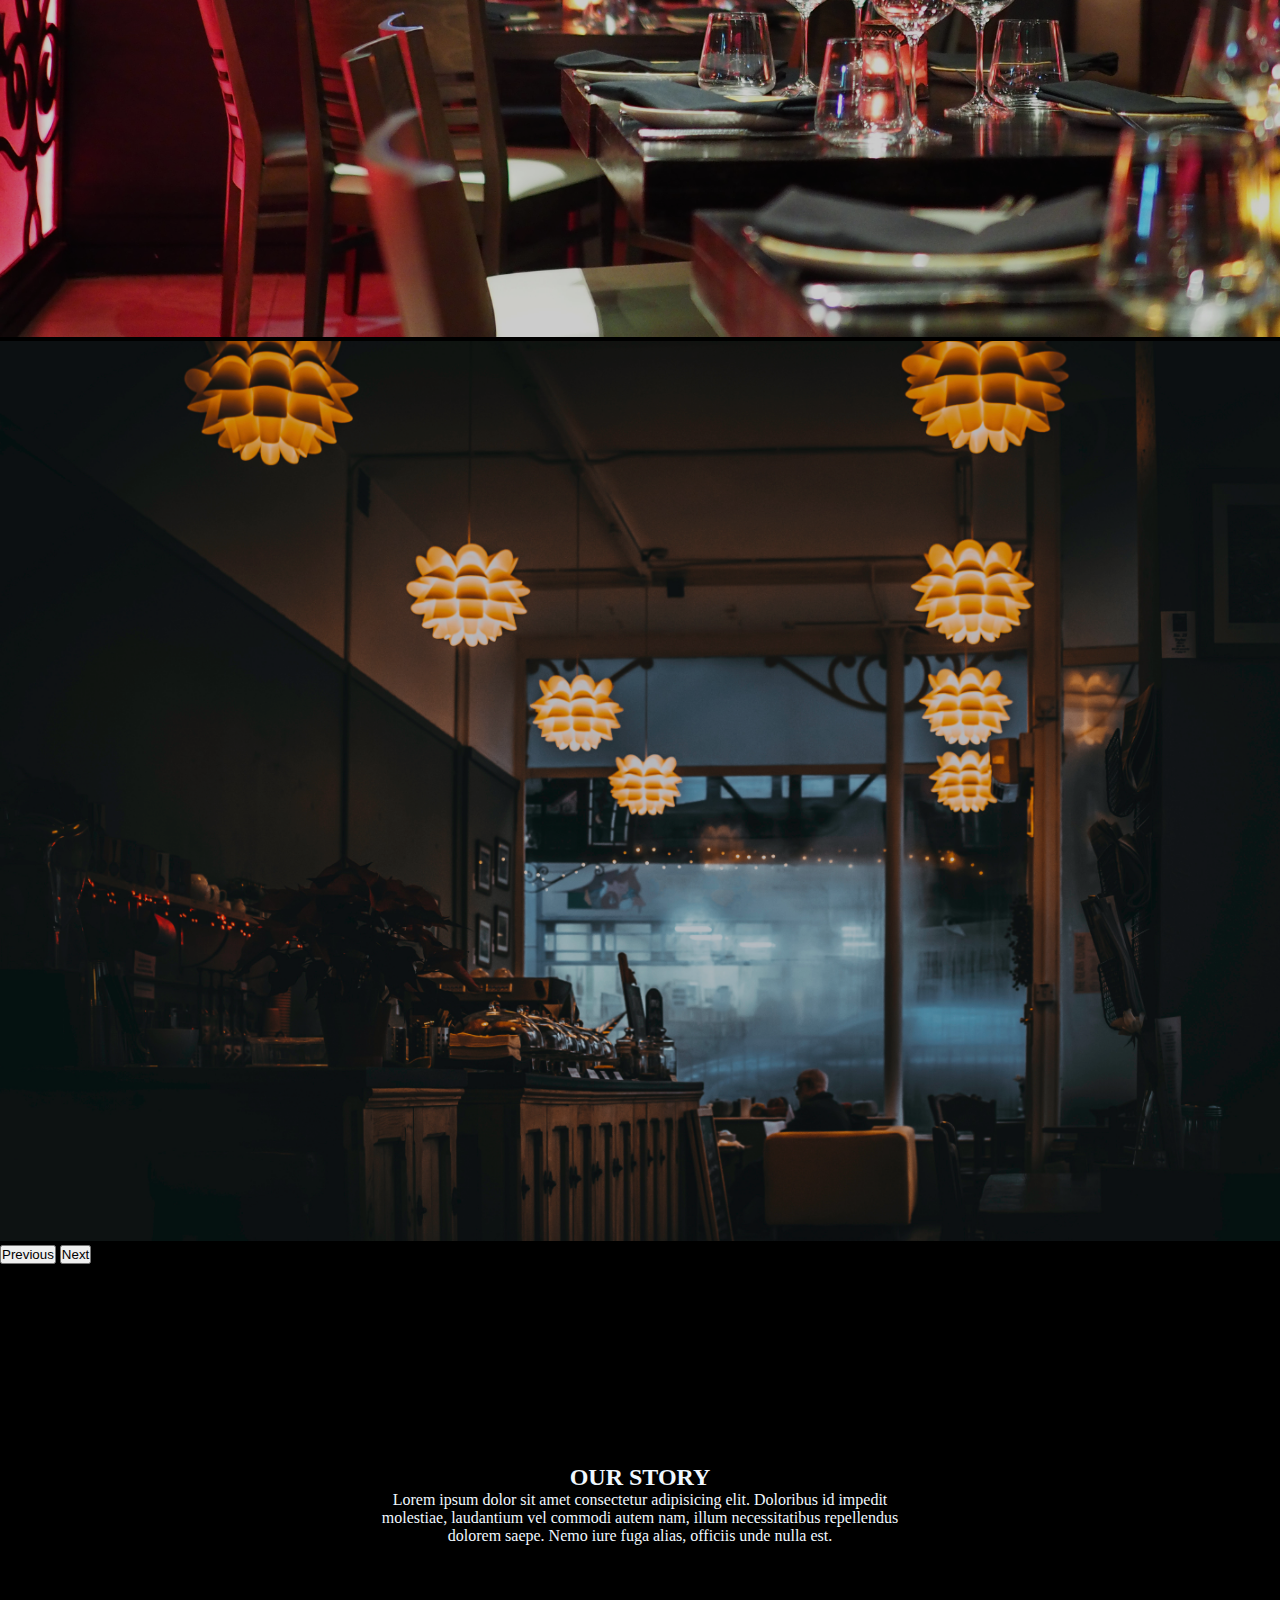
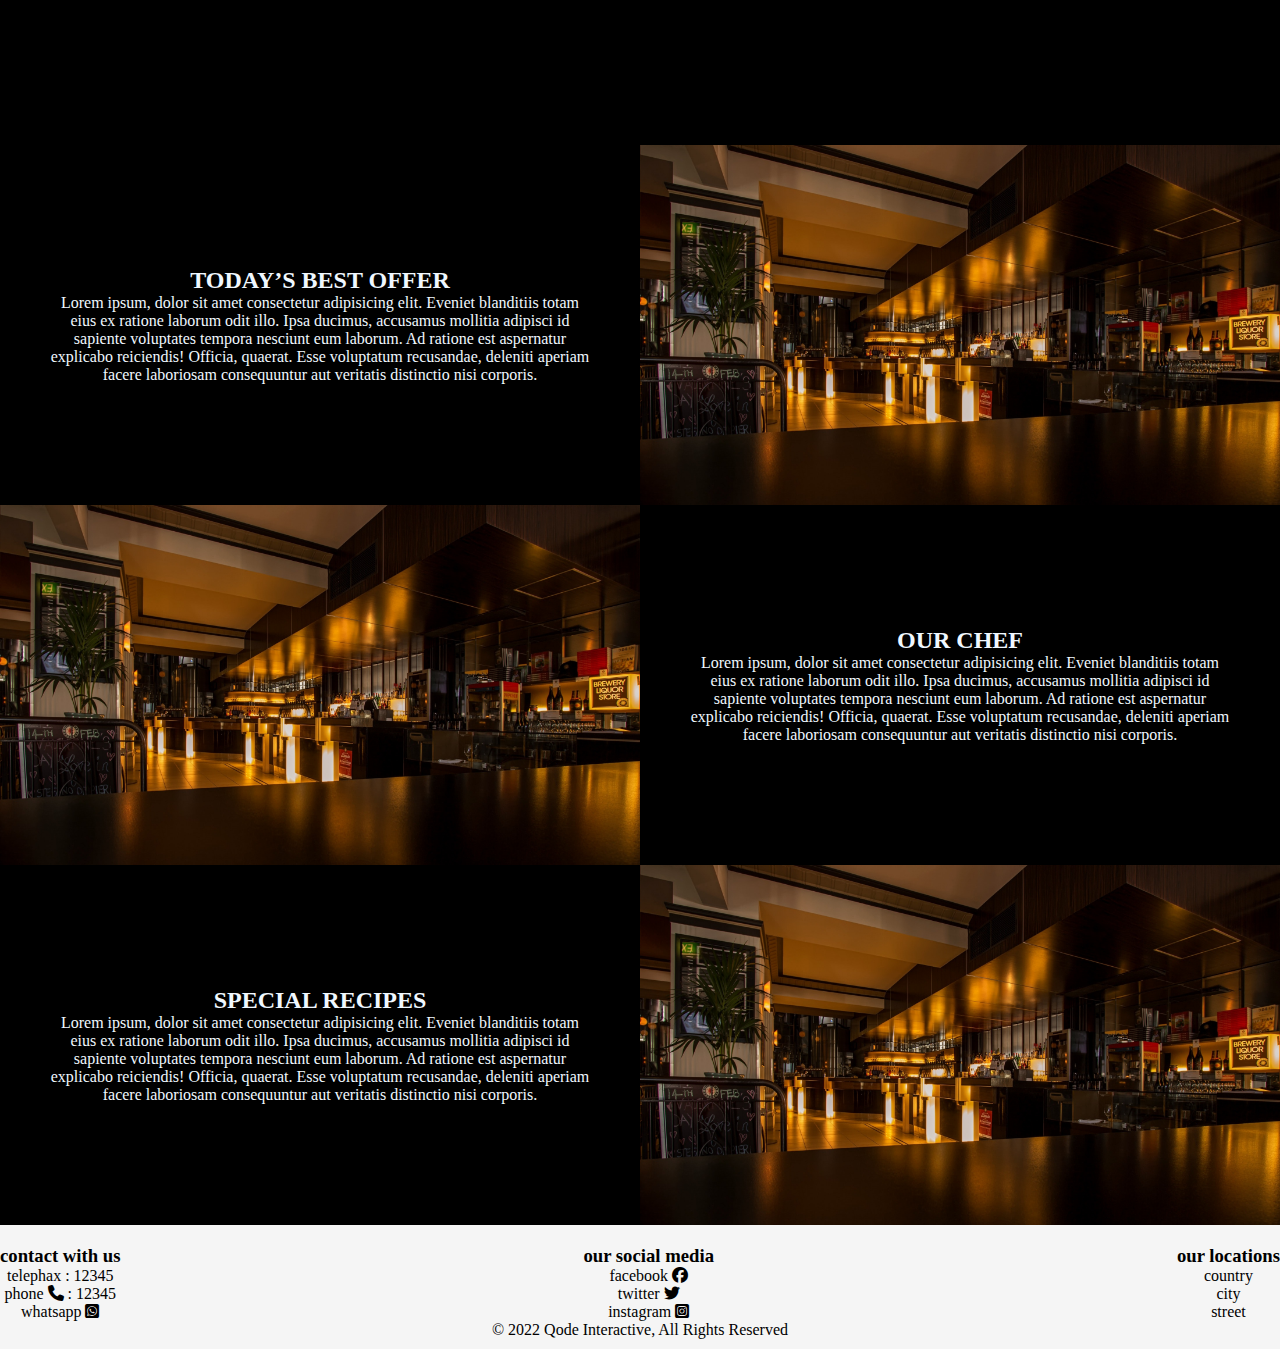
==== commit ad467304: "removed extra things" ====
--- a/index.html
+++ b/index.html
@@ -48,7 +48,7 @@
               </li>
             </ul>
             
->>>>>>> e45657485c8c432257688f26dcfa70639f437379
+
           </div>
         </button>
         <div class="collapse navbar-collapse" id="navbarSupportedContent">
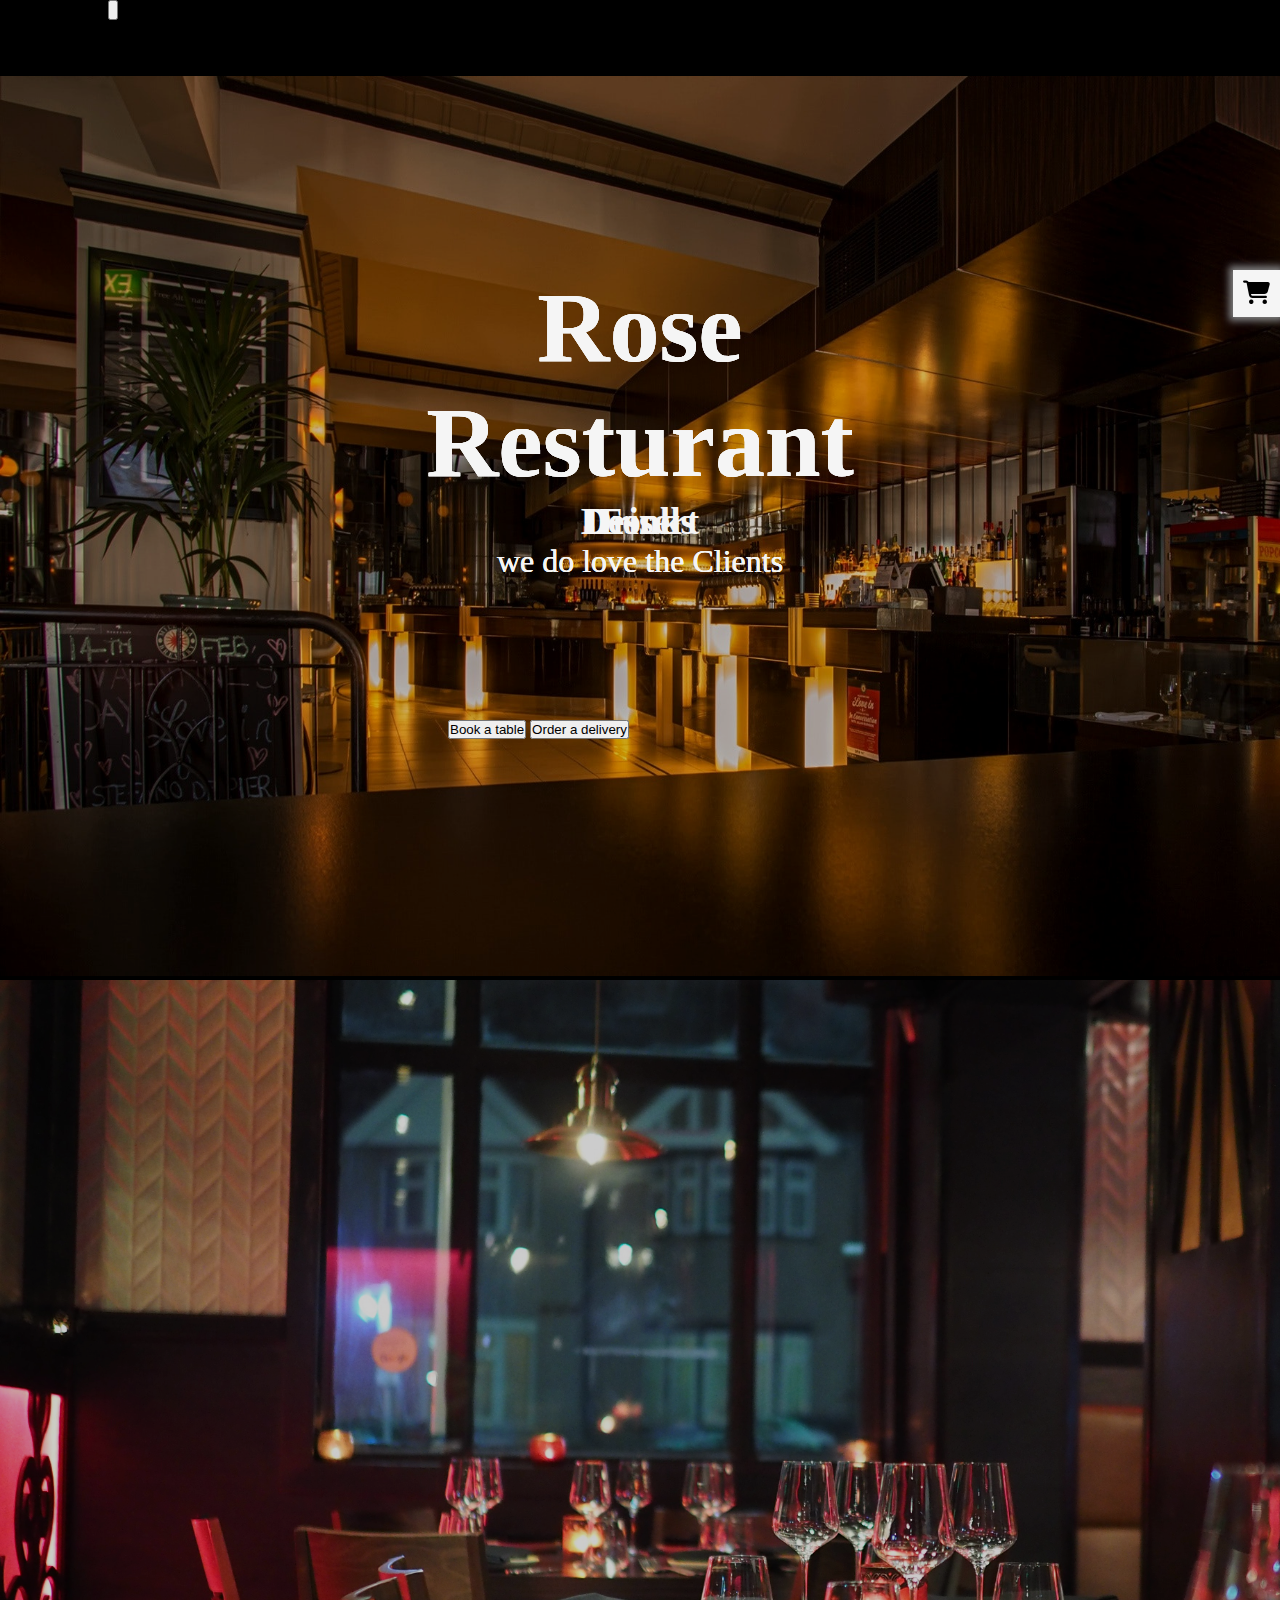
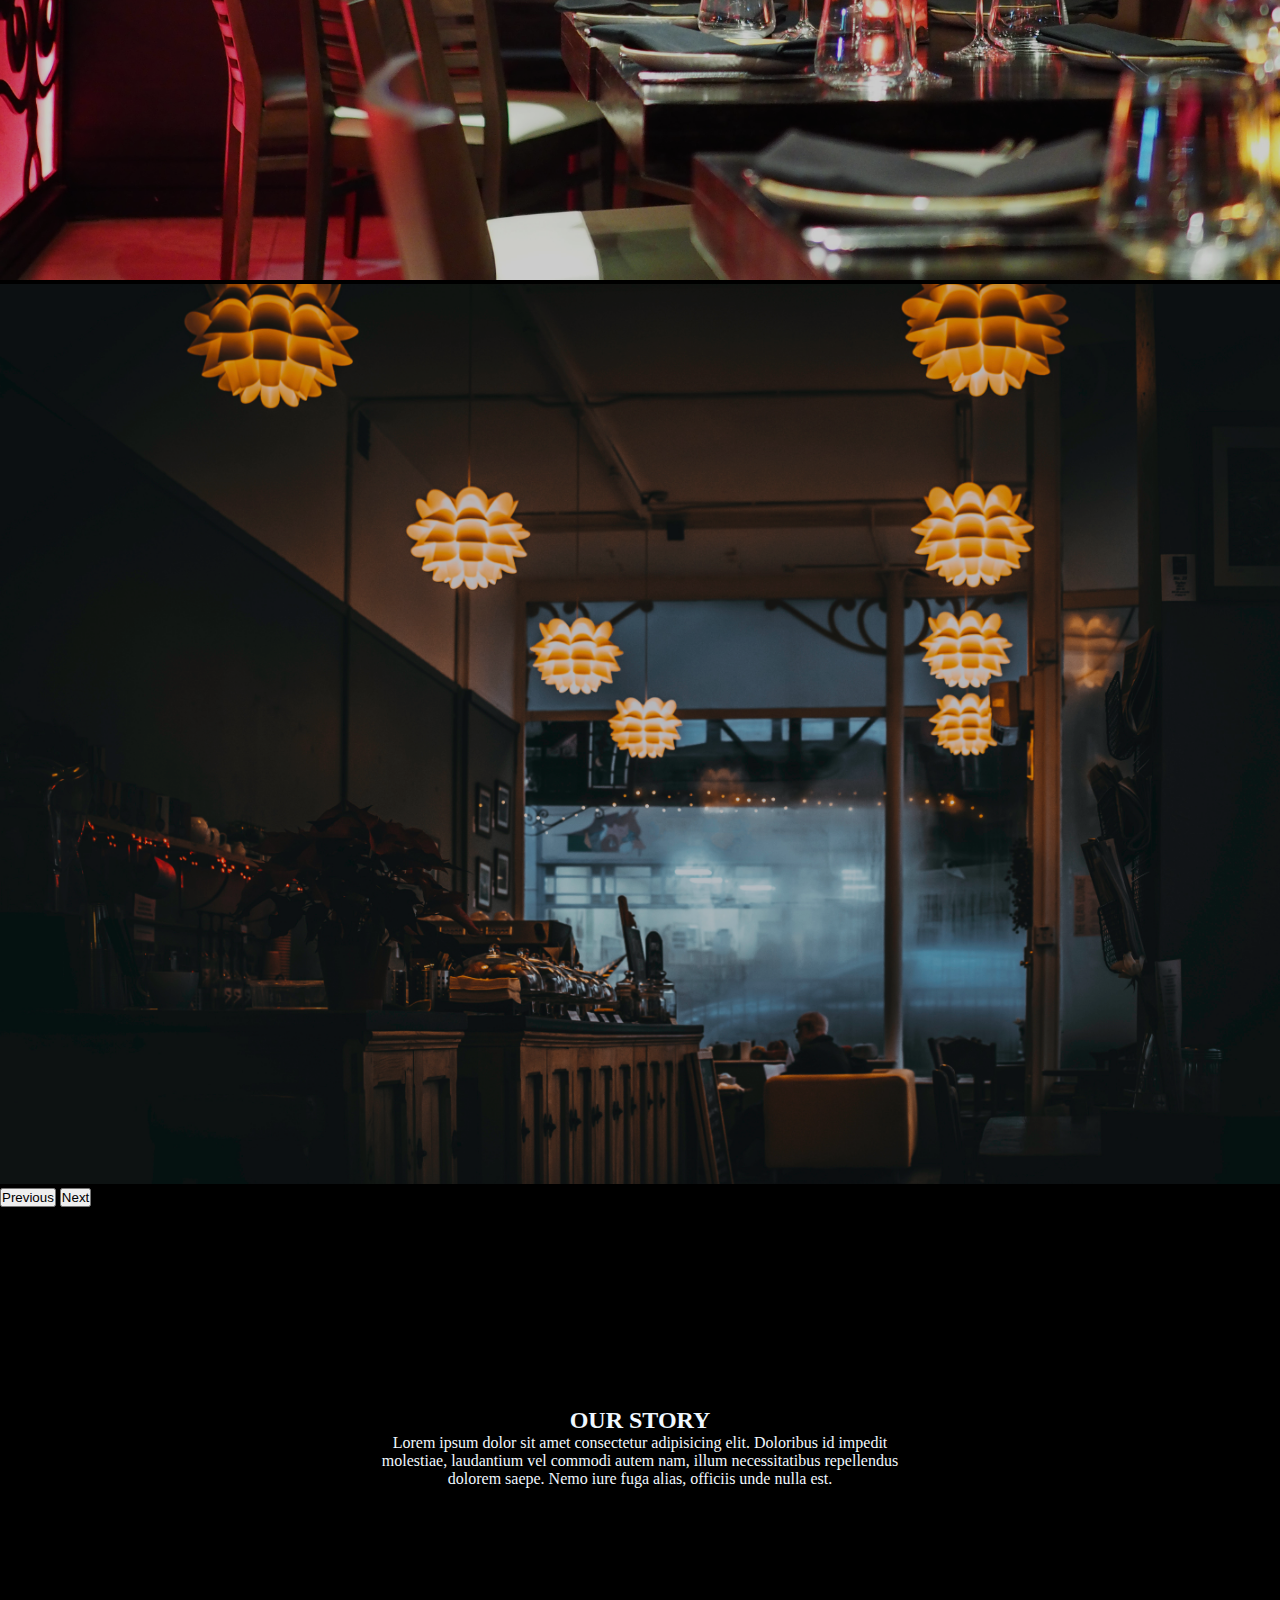
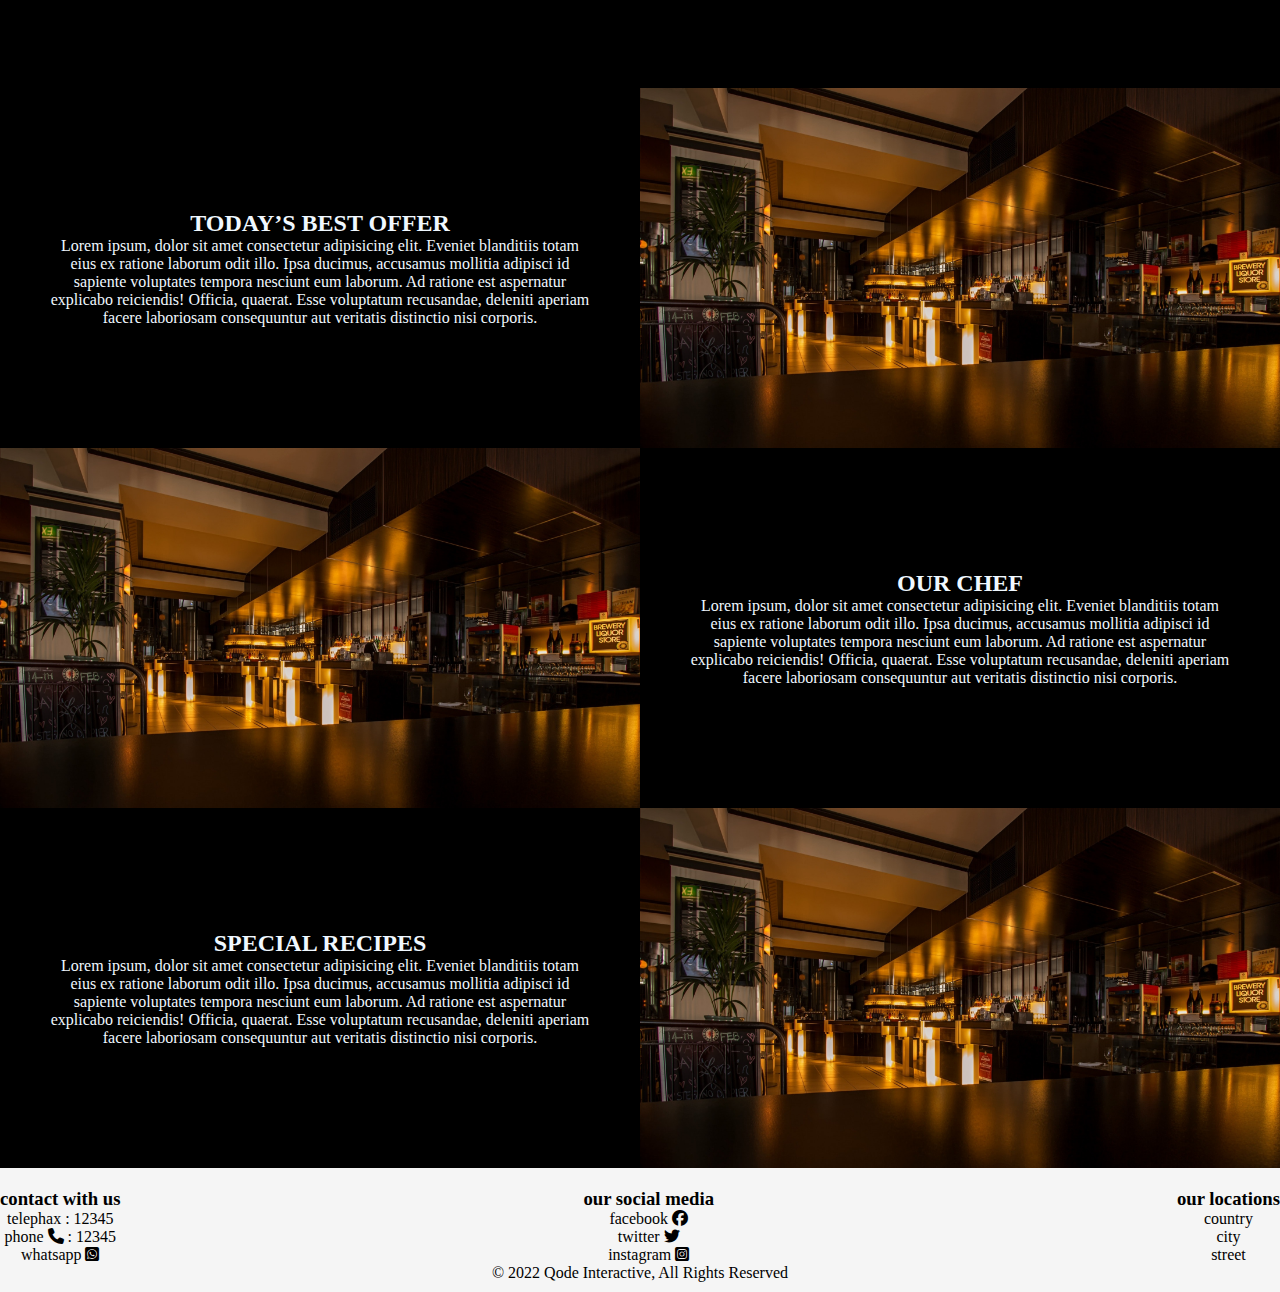
==== commit 350c7415: "Cart media query" ====
--- a/index.html
+++ b/index.html
@@ -17,39 +17,22 @@
     <nav class="navbar navbar-expand-lg fixed-top bg-light">
       <div class="container">
         <a class="navbar-brand" href="#">Rose Restaurant</a>
-        <button class="navbar-toggler  " type="button" data-bs-toggle="collapse" data-bs-target="#navbarSupportedContent" aria-controls="navbarSupportedContent" aria-expanded="false" aria-label="Toggle navigation">
+        <button class="navbar-toggler" type="button" data-bs-toggle="collapse" data-bs-target="#navbarSupportedContent" aria-controls="navbarSupportedContent" aria-expanded="false" aria-label="Toggle navigation">
           <div class="navbar-toggler-myicon">
             <span class="line"></span>
             <span class="line"></span>
             <span class="line"></span>
-
+          </div>
       <nav class="navbar sticky-top navbar-expand-lg bg-light text-dark ">
         <div class="container  ">
           <div class="container-sm d-flex  ">
             <div class="h-l ">
-              <img src="images/logo.png" class="logoImg mx-3" alt="">
-          <a class="navbar-brand" >Rose Resturant</a>
+              <!-- <img src="images/logo.png" class="logoImg mx-3" alt=""> -->
+          <a class="navbar-brand" ></a>
             </div>
-          
-          
-          <div class="collapse navbar-collapse mx-5" id="navbarSupportedContent">
-            <ul class="navbar-nav me-auto mb-2 mb-lg-0">
-              <li class="nav-item">
-                <a class="nav-link active" aria-current="page" href="#">Home</a>
-              </li>
-              <li class="nav-item">
-                <a class="nav-link active" href="drinks.html">Drinks</a>
-              </li>
-              <li class="nav-item">
-                <a class="nav-link active" href="deeserts.html">Desserts</a>
-              </li>
-              <li class="nav-item">
-                <a class="nav-link active" href="#">Foods</a>
-              </li>
-            </ul>
-            
-
-          </div>
+            </div>
+        </div>
+        </nav>
         </button>
         <div class="collapse navbar-collapse" id="navbarSupportedContent">
           <ul class="navbar-nav ms-auto mb-2 mb-lg-0">
@@ -60,7 +43,7 @@
               <a class="nav-link active" aria-current="page" href="#">Food</a>
             </li>
             <li class="nav-item">
-              <a class="nav-link active" aria-current="page" href="#">Dessert</a>
+              <a class="nav-link active" aria-current="page" href="deeserts.html">Dessert</a>
             </li>
           </ul>
         </div>
@@ -88,7 +71,7 @@
             <img src="assets/images/Home page/2.jpg" class="d-block w-100 header-image" alt="...">
             <div class="slide-p">
               <h2>Rose Resturant</h2>
-              <h3>Deinks</h3>
+              <h3>Drinks</h3>
               <p>we do love the Clients</p>
             </div>
             <form class="d-flex slide-input" >
@@ -101,7 +84,7 @@
             <img src="assets/images/Home page/3.jpg" class="d-block w-100 header-image" alt="...">
             <div class="slide-p">
               <h2>Rose Resturant</h2>
-              <h3>Sweetness</h3>
+              <h3>Dessert</h3>
               <p>we do love the Clients</p>
             </div>
             <form class="d-flex slide-input" >
--- a/assets/css/Home page/style.css
+++ b/assets/css/Home page/style.css
@@ -34,6 +34,13 @@
 .navbar-toggler{
     color: black;
 }
+.navbar-toggler{
+    width: 10px;
+    height: 20px;
+
+}
+
+
 /* header */
 .header-image{
     background-size: cover;
@@ -113,7 +120,7 @@
     margin-bottom: 0rem;
     padding-bottom: 10px;
 }
-/* cart */
+/* cart page*/
 .cart-body{
     background-color: white;
     color: black;
@@ -126,8 +133,6 @@
 }
 .head-page{
     text-align: center;
-
-    
 }
 .your-order{
     background-color: rgb(238, 238, 238);
@@ -145,11 +150,11 @@
 margin-left: 3px;
 }
 .order-items{
-    width: 50%;
+    width: 60%;
     
 }
 .orderItem img{
-width: 50%;
+width: 60%;
 }
 .orderItem p {
     width: 35%;
@@ -165,6 +170,10 @@
     margin-bottom: 15px;
     align-items: center;
 }
+.price-pay h2{
+    width: 30%;
+}
+
 
 /* media query */
 
@@ -262,4 +271,51 @@
         left: 35%;
     }
 
-}+}
+
+/* cart  */
+
+@media  screen and (min-width :320px) and (max-width:480px){
+    .order-se {
+        flex-direction: column;
+    }
+    .your-order{
+        width: 100%;
+    }
+    .order-items{
+        width: 75%;
+    }
+    .orderItem img {
+        width: 80%;
+    }
+    .orderItem p{
+        width: 45%;
+    }
+    .price-pay{
+        width: 100%;
+    }
+    .price-pay h2{
+        width: 50%;
+    }
+    .price-pay button{
+        width: 25%;
+    }
+    .pay-way input{
+        width: 70%;
+    }
+}
+
+@media  screen and (min-width :767px) and (max-width:1280px){
+    .order-items{
+        width: 75%;
+    }
+    .orderItem img{
+        width: 80%;
+    }
+    .orderItem p{
+        width: 70%;
+    }
+    .price-pay h2{
+        width: 60%;
+    }
+}
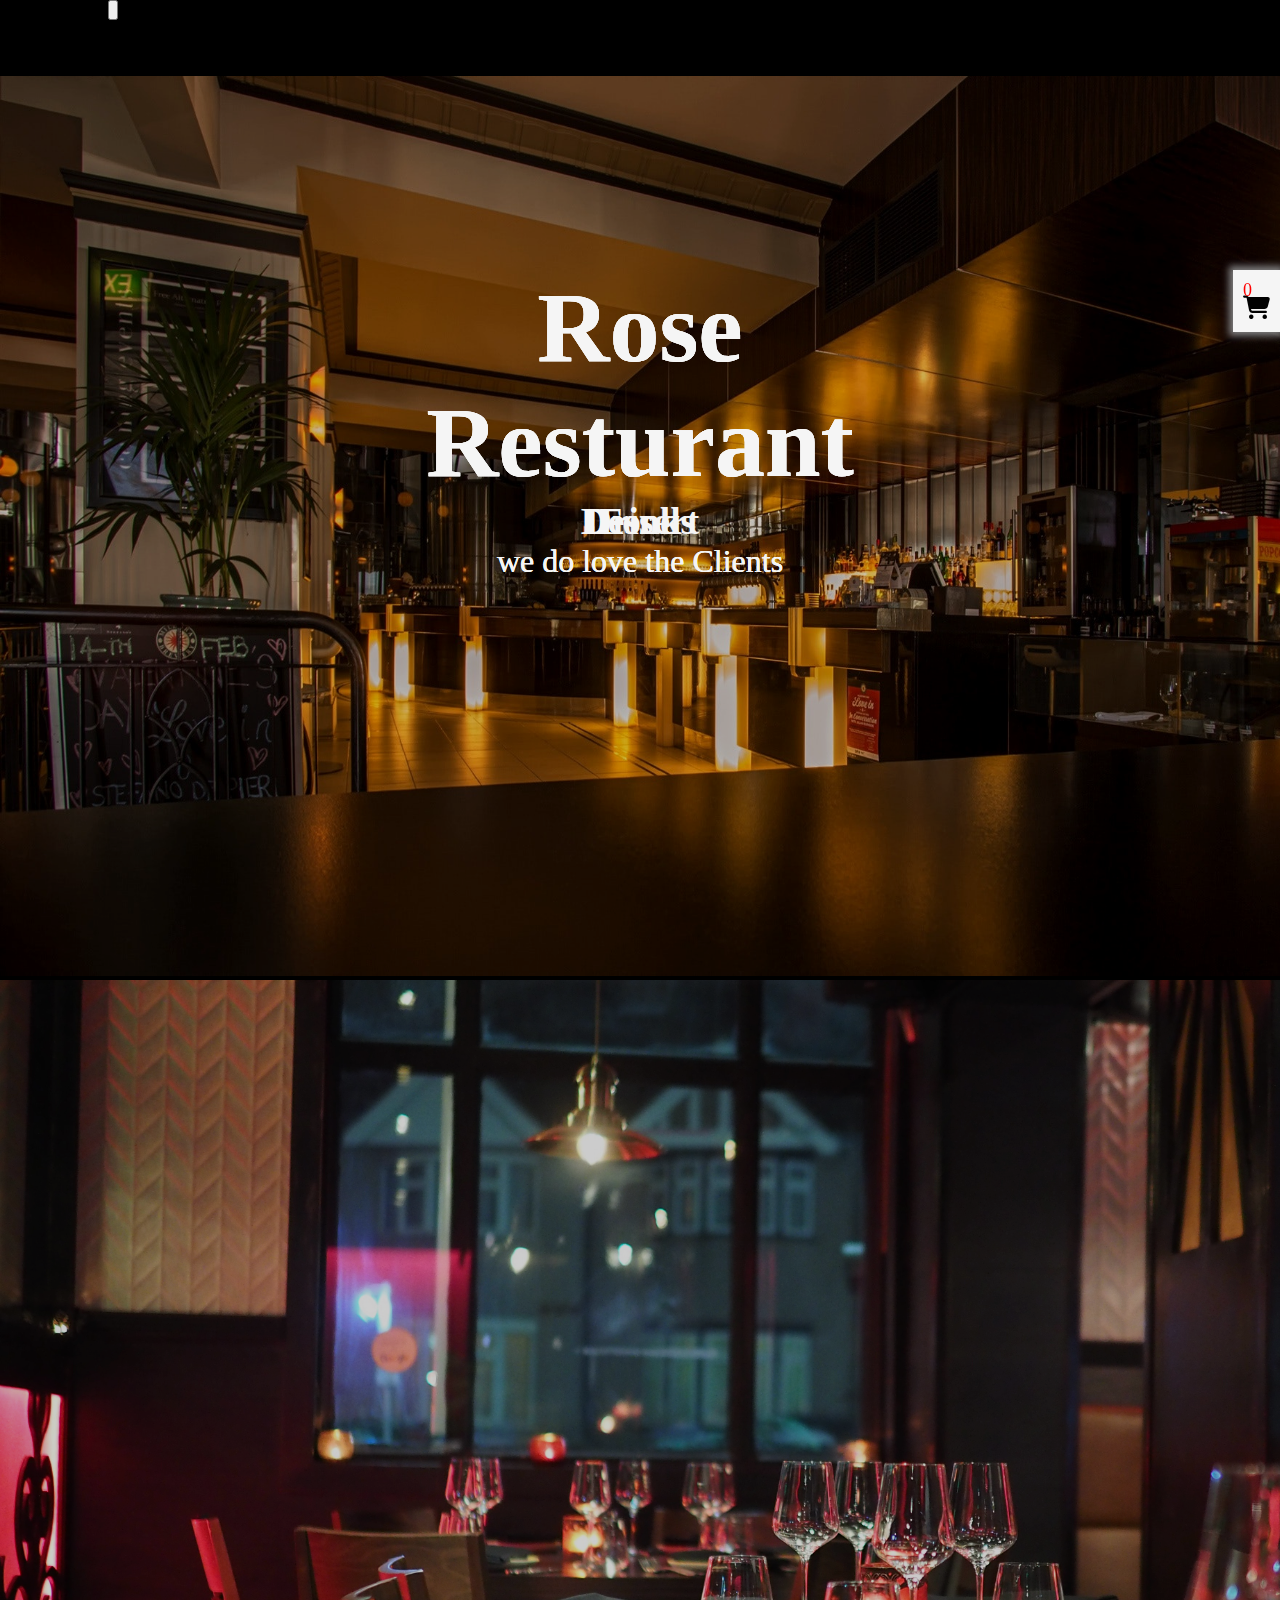
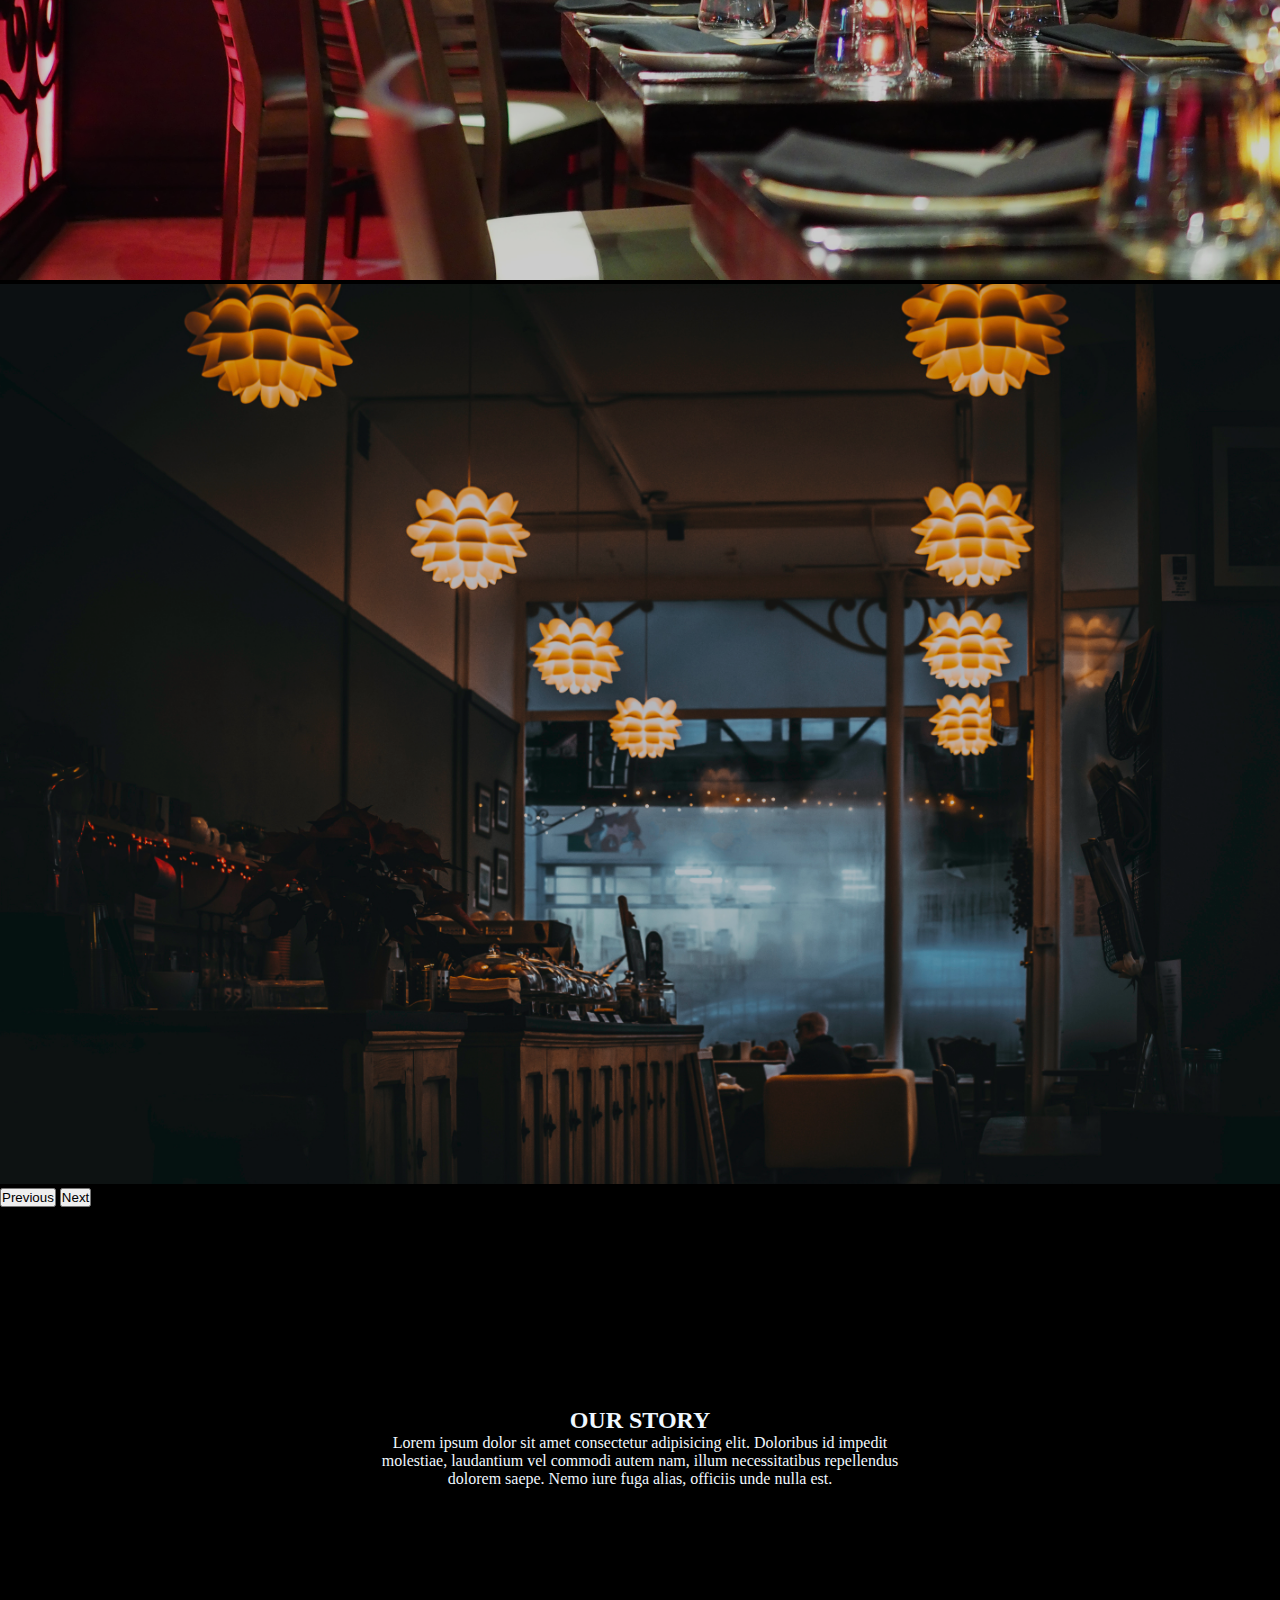
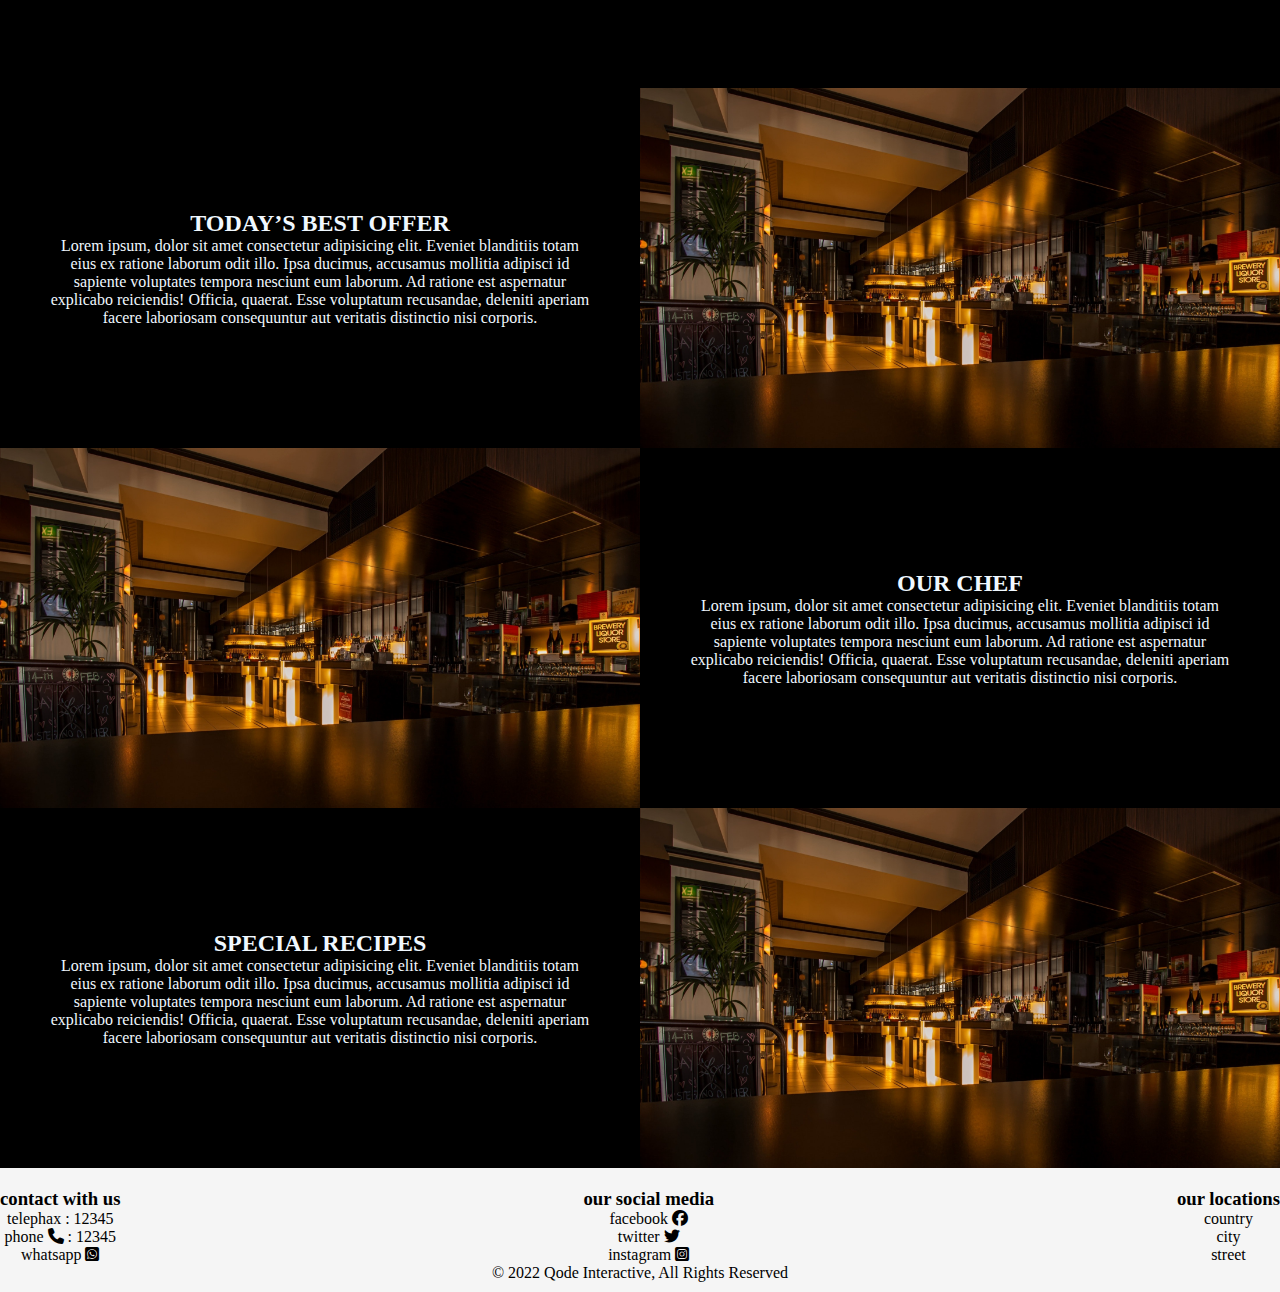
==== commit 1b1cf136: "add update and delte button" ====
--- a/index.html
+++ b/index.html
@@ -9,9 +9,9 @@
     <link rel="stylesheet" href="assets/css/Home page/style.css">
 </head>
   <body>
-    <div class="cart">
+    <div class="cart d-flex flex-column  align-items-center " >
+      <span >0</span>
       <a href="cart.html"> <i class="fa-solid fa-cart-shopping"></i> </a>
-      
     </div>
 
     <nav class="navbar navbar-expand-lg fixed-top bg-light">
@@ -40,7 +40,7 @@
               <a class="nav-link active" aria-current="page" href="drinks.html">Drinks</a>
             </li>
             <li class="nav-item">
-              <a class="nav-link active" aria-current="page" href="#">Food</a>
+              <a class="nav-link active" aria-current="page" href="food.html">Food</a>
             </li>
             <li class="nav-item">
               <a class="nav-link active" aria-current="page" href="deeserts.html">Dessert</a>
@@ -60,11 +60,11 @@
               <h3>Food</h3>
               <p>we do love the Clients</p>
             </div>
-            <form class="d-flex slide-input" >
+            <!-- <form class="d-flex slide-input" >
               <button class="btn btn-warning mx-2 btn-lg mx-3 slideBtn" type="submit">Book a table</button>
 
               <button class="btn btn-warning btn-lg mx-3 slideBtn" type="submit">Order a delivery</button>
-            </form>
+            </form> -->
             
           </div>
           <div class="carousel-item">
@@ -74,11 +74,11 @@
               <h3>Drinks</h3>
               <p>we do love the Clients</p>
             </div>
-            <form class="d-flex slide-input" >
+            <!-- <form class="d-flex slide-input" >
               <button class="btn btn-warning mx-2 btn-lg mx-3 slideBtn" type="submit">Book a table</button>
 
               <button class="btn btn-warning btn-lg mx-3 slideBtn" type="submit">Order a delivery</button>
-            </form>
+            </form> -->
           </div>
           <div class="carousel-item">
             <img src="assets/images/Home page/3.jpg" class="d-block w-100 header-image" alt="...">
@@ -87,11 +87,11 @@
               <h3>Dessert</h3>
               <p>we do love the Clients</p>
             </div>
-            <form class="d-flex slide-input" >
+            <!-- <form class="d-flex slide-input" >
               <button class="btn btn-warning mx-3 btn-lg slideBtn" type="submit">Book a table</button>
 
               <button class="btn btn-warning btn-lg mx-3 slideBtn" type="submit">Order a delivery</button>
-            </form>
+            </form> -->
           </div>
         </div>
         <button class="carousel-control-prev" type="button" data-bs-target="#carouselExampleControls" data-bs-slide="prev">
--- a/assets/css/Home page/style.css
+++ b/assets/css/Home page/style.css
@@ -28,8 +28,15 @@
     z-index: 9999;
     box-shadow: 0px 0px 7px 4px gray;
     padding: 10px;
-}
-
+    padding-top: 25px;
+}
+
+.cart span{
+    position: absolute;
+    top: 10px;
+    color: red;
+    font-size: large;
+}
 /* navbar  */
 .navbar-toggler{
     color: black;
